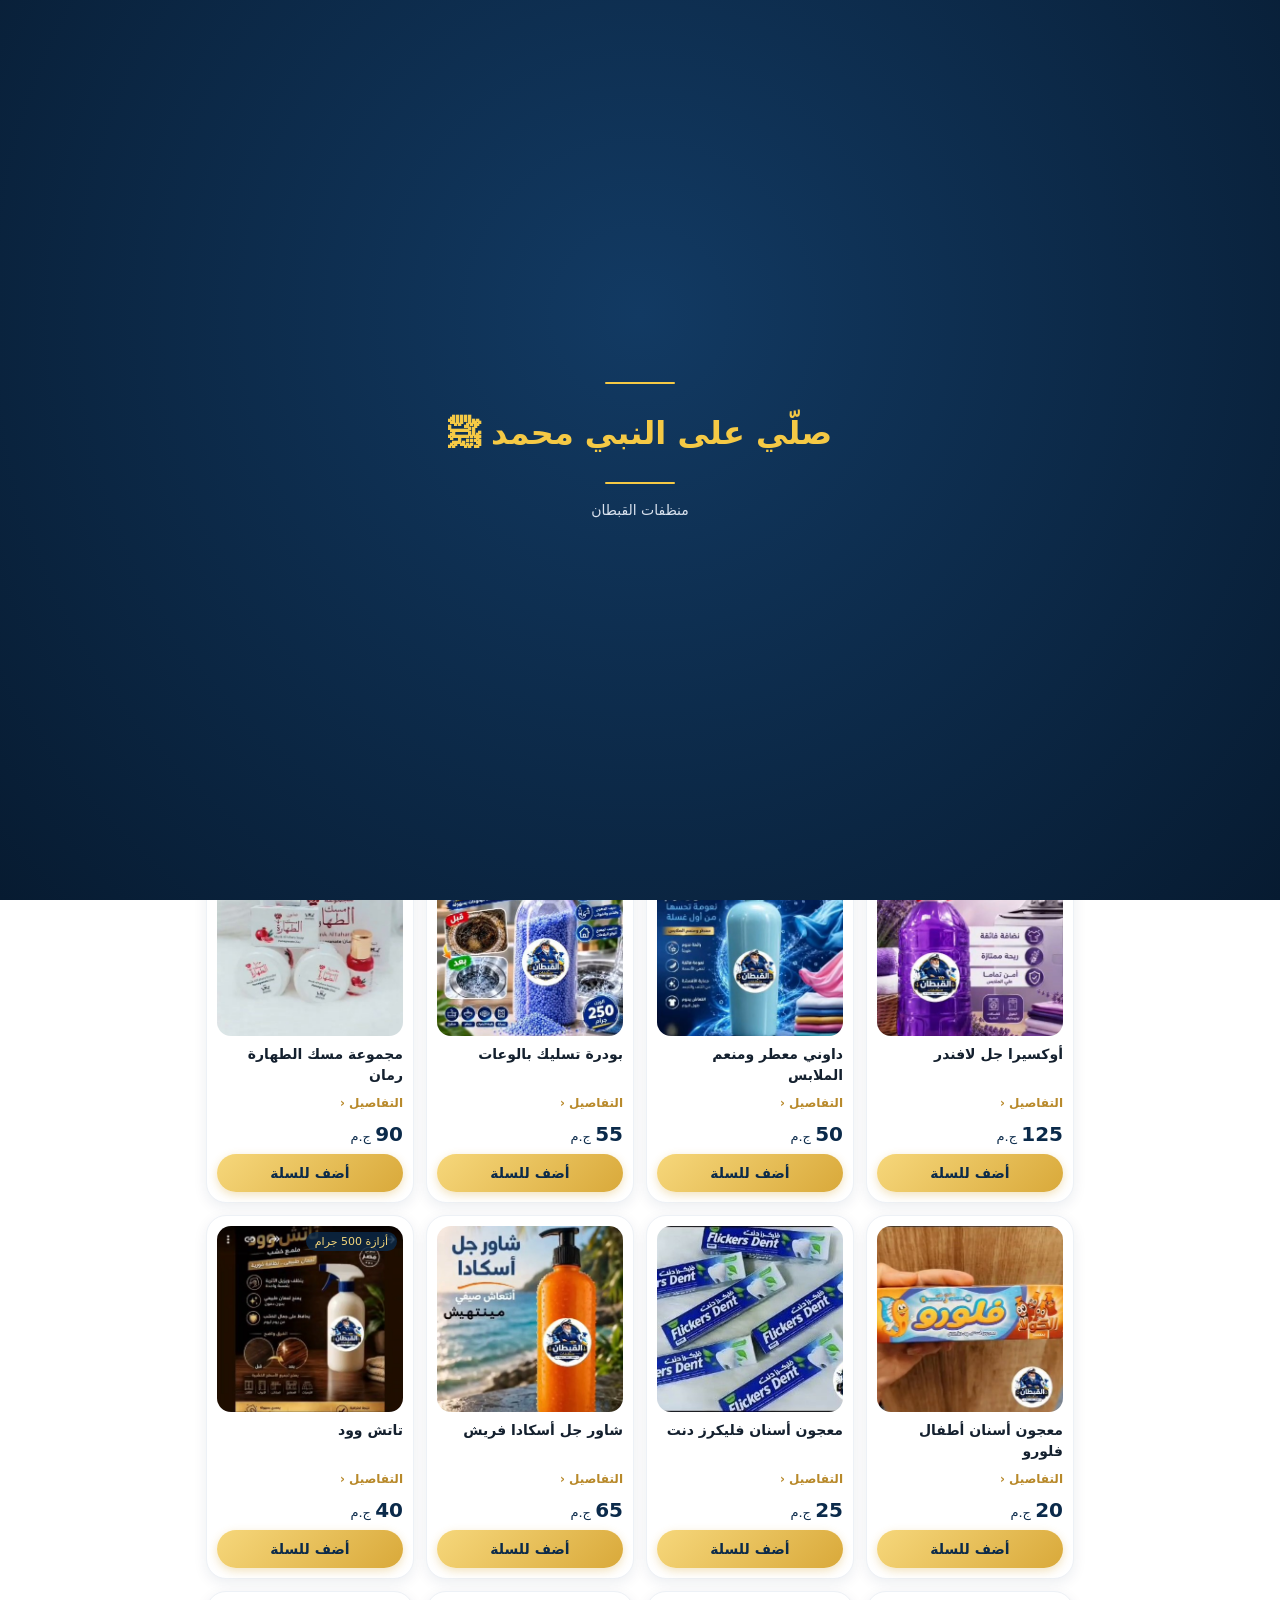
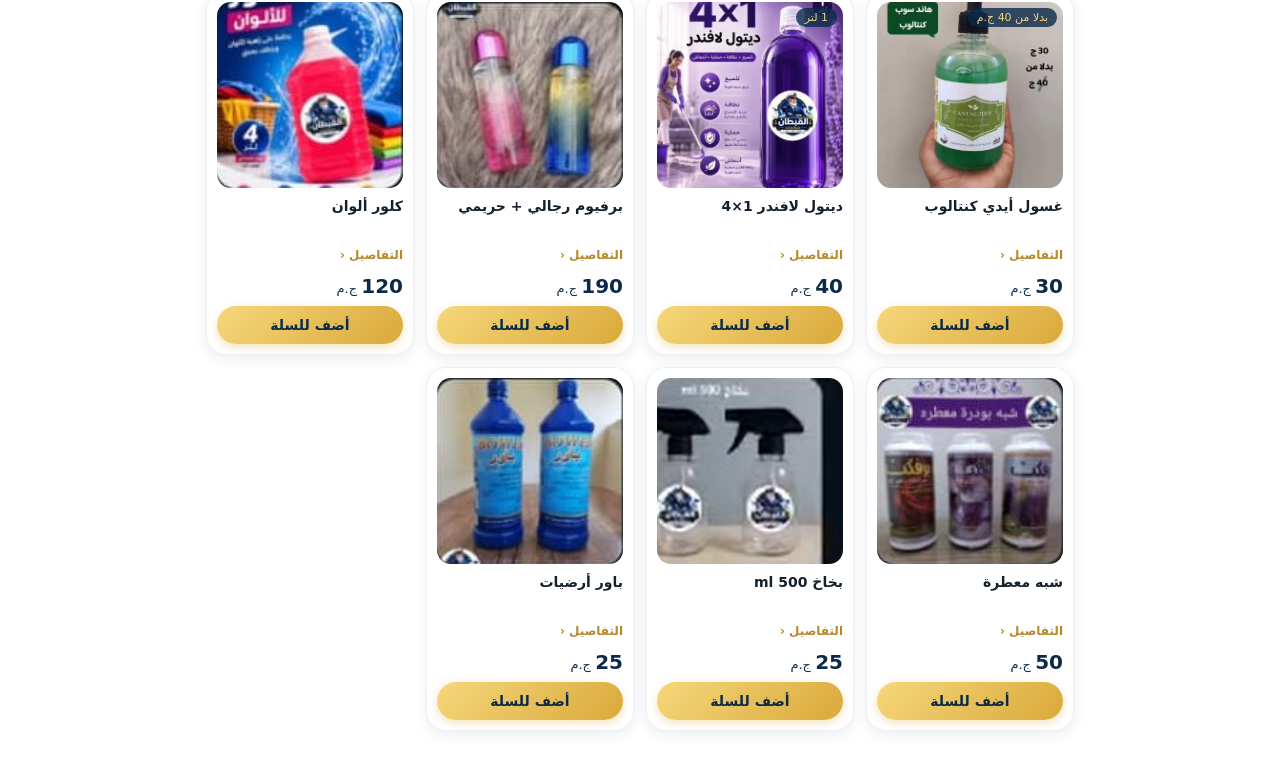
==== index.html @ 6c4fd9c0 "Add files via upload" ====
<!doctype html>
<html lang="ar" dir="rtl">
<head>
<meta charset="utf-8">
<meta name="viewport" content="width=device-width, initial-scale=1, viewport-fit=cover">
<meta name="theme-color" content="#0b2a4a">
<meta name="apple-mobile-web-app-capable" content="yes">
<meta name="apple-mobile-web-app-title" content="القبطان">
<link rel="manifest" href="manifest.webmanifest">
<link rel="apple-touch-icon" href="icon-192.png">
<title>منظفات القبطان</title>
<link rel="stylesheet" href="app.css">
</head>
<body>
<div class="hero">
  <div class="logo"><img src="logo.jpg" alt="شعار منظفات القبطان"></div>
  <h1>منظفات القبطان</h1><p class="slogan">نظافة .. ثقة .. جودة</p><div class="dlv"><span class="dl"></span><svg viewBox="0 0 32 24" width="26" height="20" fill="none" stroke="#f6d77b" stroke-width="1.7" stroke-linecap="round" stroke-linejoin="round" aria-hidden="true"><circle cx="7" cy="18" r="3.2"/><circle cx="25" cy="18" r="3.2"/><path d="M10 18h11l-3-9h-4"/><path d="M21 18l3-11h3"/><rect x="2" y="6" width="9" height="6" rx="1"/></svg><span class="sep"></span><svg viewBox="0 0 20 24" width="14" height="17" fill="none" stroke="#f6d77b" stroke-width="1.7" stroke-linecap="round" stroke-linejoin="round" aria-hidden="true"><path d="M10 22s7-6.3 7-12A7 7 0 0 0 3 10c0 5.7 7 12 7 12z"/><circle cx="10" cy="10" r="2.5"/></svg><span class="dt">Fayoum</span><span class="dl"></span></div>
</div>
<nav class="tabs"><button data-tab="shop" class="on">المنتجات</button><button data-tab="cart">السلة <b id="badge" hidden>0</b></button><button data-tab="orders">طلباتي <b id="obadge" hidden>0</b></button></nav>
<main id="view"></main>
<script src="products.js"></script>
<script src="app.js"></script>
<script>if(typeof MYO==='undefined'&&!sessionStorage.getItem('rl')){sessionStorage.setItem('rl','1');caches.keys().then(k=>Promise.all(k.map(x=>caches.delete(x)))).then(()=>navigator.serviceWorker.getRegistrations()).then(r=>Promise.all(r.map(x=>x.unregister()))).catch(()=>{}).then(()=>location.reload())}</script>
<script>if('serviceWorker' in navigator){addEventListener('load',()=>navigator.serviceWorker.register('sw.js').catch(()=>{}))}</script>
</body>
</html>
---- app.css ----
*{box-sizing:border-box;-webkit-tap-highlight-color:transparent}
body{margin:0;font-family:system-ui,-apple-system,"Segoe UI",Roboto,"Noto Naskh Arabic","Noto Sans Arabic",Tahoma,sans-serif;background:#fff;color:#14202e;max-width:900px;margin-inline:auto}
.hero{padding:calc(env(safe-area-inset-top) + 26px) 20px 44px;text-align:center;color:#fff;background:radial-gradient(120% 90% at 50% 0%,#1d5aa0 0%,#0f3a6b 45%,#071c36 100%);border-bottom:4px solid #d9a93a;border-radius:0 0 28px 28px}
.logo{width:124px;height:124px;margin:0 auto 12px;border-radius:50%;background:#fff;padding:6px;box-shadow:0 0 0 3px #d9a93a,0 10px 28px #0006;overflow:hidden}.logo img{width:100%;height:100%;object-fit:cover;border-radius:50%}
.hero h1{font-size:32px;line-height:1.2;margin:0;color:#f6d77b}.slogan{margin:6px 0 14px;font-size:15px;color:#dbe7f5}
.chip{display:inline-block;padding:6px 16px;border-radius:999px;background:#ffffff1f;border:1px solid #f6d77b88;font-size:13px}
.tabs{display:flex;gap:6px;margin:-22px 14px 6px;padding:5px;background:#fff;border-radius:999px;box-shadow:0 6px 20px #0b2a4a26;position:sticky;top:8px;z-index:5}
.tabs button{flex:1;border:0;background:none;padding:12px 8px;border-radius:999px;color:#0b2a4a;font:inherit;font-weight:600;font-size:15px;cursor:pointer}
.tabs button.on{background:linear-gradient(135deg,#0f3a6b,#0b2a4a);color:#f6d77b}
#badge{background:#d9a93a;color:#0b2a4a;border-radius:10px;padding:1px 7px;font-size:12px}
main{padding:10px 16px 40px}
.search input{width:100%;padding:14px 18px;border:1.5px solid #dfe6ee;border-radius:999px;font:inherit;font-size:16px;background:#f7f9fc}
input:focus{outline:none;border-color:#d9a93a;background:#fff}
.sec{display:flex;align-items:baseline;justify-content:space-between;margin:18px 2px 10px}
.sec span{font-size:20px;font-weight:700;color:#0b2a4a;padding-inline-start:12px;position:relative}.sec span:before{content:"";position:absolute;inset-inline-start:0;top:20%;height:60%;width:4px;border-radius:4px;background:#d9a93a}.sec em{font-style:normal;font-size:13px;color:#6b7a8c}
.grid{display:grid;grid-template-columns:repeat(2,minmax(0,1fr));gap:12px}@media(min-width:700px){.grid{grid-template-columns:repeat(4,minmax(0,1fr))}}
.card{display:flex;flex-direction:column;gap:8px;padding:10px;background:#fff;border-radius:20px;border:1.5px solid #edf1f6;box-shadow:0 4px 14px #0b2a4a14}.card.in{border-color:#d9a93a;box-shadow:0 6px 18px #d9a93a40}
.pw{position:relative}.pw img,.pw .ph{width:100%;aspect-ratio:1;object-fit:cover;border-radius:14px;background:#eef2f7;display:block}
.tag{position:absolute;inset-inline-start:6px;top:6px;background:#0b2a4acc;color:#f6d77b;font-size:11px;padding:3px 9px;border-radius:999px}
.t{font-weight:700;font-size:14px;line-height:1.5;min-height:42px}.pr{font-size:13px;color:#0b2a4a}.pr b{font-size:20px}.soon{color:#8a97a8}
.add{border:0;border-radius:999px;padding:11px;font:inherit;font-weight:700;font-size:14px;color:#0b2a4a;background:linear-gradient(135deg,#f6d77b,#d9a93a);cursor:pointer;box-shadow:0 3px 10px #d9a93a55}
.step{display:flex;align-items:center;justify-content:space-between;background:#0b2a4a;border-radius:999px;padding:4px;color:#f6d77b;font-weight:700}
.step button{width:38px;height:38px;border:0;border-radius:50%;background:#f6d77b;color:#0b2a4a;font-size:20px;font-weight:700;cursor:pointer;line-height:1}
.bar{position:sticky;bottom:calc(env(safe-area-inset-bottom) + 10px);display:flex;align-items:center;justify-content:space-between;gap:12px;margin-top:16px;padding:12px 16px;background:linear-gradient(135deg,#0f3a6b,#071c36);border-radius:20px;color:#fff;box-shadow:0 8px 22px #0b2a4a55}
.bar div{display:flex;flex-direction:column;gap:2px;font-size:13px}.bar b{font-size:20px;color:#f6d77b}
.go{border:0;padding:12px 22px;border-radius:999px;background:linear-gradient(135deg,#f6d77b,#d9a93a);color:#0b2a4a;font:inherit;font-weight:700;font-size:15px;cursor:pointer}
.empty{text-align:center;color:#6b7a8c;padding:34px 0}.empty .go{margin-top:10px}
.lines{display:flex;flex-direction:column;gap:10px}.l2{display:flex;align-items:center;gap:12px;padding:10px;background:#fff;border:1.5px solid #edf1f6;border-radius:18px}.l2 img{width:60px;height:60px;border-radius:12px;object-fit:cover}
.li{flex:1;min-width:0;font-size:14px;display:flex;flex-direction:column;gap:2px}.li span{color:#6b7a8c;font-size:13px}.lt{font-weight:700}
.l2 .step{min-width:120px}
.sum{margin-top:14px;padding:6px 16px;border-radius:18px;background:#f4f7fb}.sum div{display:flex;justify-content:space-between;gap:12px;padding:10px 0;font-size:14px;border-bottom:1px solid #e3e9f1}.sum div:last-child{border:0}.sum div:nth-child(2) b{font-size:18px}
.f{display:block;margin:12px 0}.f>span{display:block;margin-bottom:6px;font-size:13px;color:#4a5a6e;font-weight:600}.f input{width:100%;padding:14px 16px;border:1.5px solid #dfe6ee;border-radius:14px;font:inherit;font-size:16px;background:#f7f9fc}
.pay{display:flex;gap:8px;flex-wrap:wrap}.pay b{padding:10px 16px;border-radius:999px;background:#0b2a4a;color:#f6d77b;font-size:14px}.pay s{padding:10px 16px;border-radius:999px;background:#eef2f7;color:#9aa6b6;font-size:14px}
.wa{display:block;text-align:center;margin-top:18px;padding:16px;border-radius:999px;background:linear-gradient(135deg,#2bc16a,#1a9a52);color:#fff;font-weight:700;font-size:17px;text-decoration:none}
.hint,.note{color:#6b7a8c;font-size:13px;text-align:center;margin:16px 0}

.card{cursor:pointer}.more{color:#b8892a;font-size:12px;font-weight:700;margin:2px 0 4px}
.back{border:0;background:none;color:#0b2a4a;font:inherit;font-weight:700;font-size:15px;padding:8px 0;cursor:pointer}
.dimg{margin:8px 0;border-radius:22px;background:#fff;border:1.5px solid #edf1f6;overflow:hidden}.dimg img,.dimg .ph{width:100%;max-height:340px;aspect-ratio:1;object-fit:contain;display:block;background:#fff}
.dt{margin:12px 0 4px;font-size:21px;color:#0b2a4a}.dp{font-size:18px;color:#0b2a4a;margin-bottom:6px}.dp b{font-size:24px}
.desc{line-height:1.9;font-size:15px;color:#33465c;margin:6px 0 12px}.dctl{margin:16px 0 90px}.dctl .add,.dctl .step{width:100%}

.dd{margin:10px 0 12px;font-size:15px;line-height:1.9;color:#33465c}.dd p{margin:6px 0}.ck{display:flex;gap:8px;align-items:flex-start}.ck i{flex:none;width:22px;height:22px;border-radius:6px;background:#2bc16a;color:#fff;font-style:normal;font-size:14px;text-align:center;line-height:22px;margin-top:5px}
.shr{display:block;margin:0 auto 100px;border:1.5px solid #dfe6ee;background:#fff;color:#0b2a4a;border-radius:999px;padding:10px 22px;font:inherit;font-weight:700;cursor:pointer}
.sum .gt{font-weight:800;color:#0b2a4a}.sum .gt b{font-size:19px;color:#b8892b}

.pay .pb{border:0;font-family:inherit;padding:10px 16px;border-radius:999px;background:#eef2f7;color:#5b6b80;font-size:14px;cursor:pointer}.pay .pb.on{background:#0b2a4a;color:#f6d77b}.vfnote{margin:8px 0;padding:12px 14px;border-radius:14px;background:#fff8e1;border:1px solid #f0d58a;color:#0b2a4a;font-size:13.5px;line-height:1.8}.vfnote b{font-size:16px;letter-spacing:.5px}.vfcopy{border:0;font-family:inherit;margin-inline-start:6px;padding:4px 12px;border-radius:999px;background:#f5c945;color:#0b2a4a;font-weight:700;font-size:12px;cursor:pointer}

#obadge{background:#f5c945;color:#0b2a4a;border-radius:999px;font-size:11px;padding:1px 7px;margin-inline-start:4px}
.tabs button{padding:12px 4px;font-size:14px}
.mo{border:1px solid #e3e9f1;border-radius:18px;padding:14px;margin-top:12px;background:#fff;box-shadow:0 4px 14px #0b2a4a10}
.mh{display:flex;justify-content:space-between;align-items:center;gap:8px}.mh b{font-size:16px;color:#0b2a4a}
.mst{padding:5px 12px;border-radius:999px;font-size:12.5px;font-weight:700;background:#fff3c4;color:#7a5a00}.mst.s-confirmed{background:#dfe9fb;color:#0b2a4a}.mst.s-shipping{background:#0b2a4a;color:#f6d77b}
.md{font-size:12.5px;color:#6b7a8d;margin:4px 0}
.stps{display:flex;justify-content:space-between;margin:12px 4px 10px;position:relative}.stp{flex:1;text-align:center;font-size:12px;color:#9aa6b6;position:relative}.stp i{display:block;width:14px;height:14px;border-radius:50%;background:#dbe2ec;margin:0 auto 5px;position:relative;z-index:1}.stp.on{color:#0b2a4a;font-weight:700}.stp.on i{background:#f5c945;box-shadow:0 0 0 3px #f5c94533}.stp:not(:last-child):after{content:"";position:absolute;top:6px;right:50%;width:100%;height:2px;background:#dbe2ec}.stp.on:not(:last-child):after{background:#f5c945}

.mo.rate{border-color:#f5c945;background:#fffdf3}.rt{text-align:center;margin:10px 0 6px;color:#0b2a4a;font-weight:600}
.stars{display:flex;justify-content:center;gap:6px;direction:ltr}.star{border:0;background:none;font-size:38px;line-height:1;color:#d5dbe5;cursor:pointer;padding:0 2px}.star.on{color:#f5c945;text-shadow:0 2px 6px #f5c94566}
.rc{width:100%;box-sizing:border-box;margin:10px 0;padding:11px 14px;border:1px solid #cdd5e0;border-radius:12px;font:inherit;font-size:14px}
.rbtns{display:flex;gap:8px;justify-content:center;flex-wrap:wrap}.go.ghost{background:#eef2f7;color:#0b2a4a}.rmsg{text-align:center;font-size:13px;min-height:16px}
.mst.s-delivered{background:#dff5e3;color:#14602b}

.mo2{margin-top:16px;border-radius:24px;background:#fff;box-shadow:0 10px 30px #0b2a4a22;border:1px solid #e6c46a;overflow:hidden}
.mh2{display:flex;justify-content:space-between;align-items:center;padding:20px 20px 14px;background:linear-gradient(135deg,#17508f,#061a33);color:#fff}
.mh2 small{display:block;font-size:13px;color:#cfd9e8;margin-bottom:2px}.mh2 b{font-size:30px;color:#f5d47a;letter-spacing:1px}
.chip{background:linear-gradient(135deg,#f5d47a,#d9a92f);color:#0b2a4a;font-weight:800;font-size:15px;padding:9px 16px;border-radius:30px;box-shadow:0 4px 12px #0006}
.md2{background:#061a33;color:#cfd9e8;font-size:14px;padding:0 20px 16px}
.stps2{display:flex;justify-content:space-between;padding:26px 14px 10px;position:relative;background:linear-gradient(#fffdf6,#fff)}
.stps2:before{content:"";position:absolute;top:53px;right:12%;left:12%;height:5px;border-radius:5px;background:#e3e9f1}
.stps2 .stp{flex:1;text-align:center;position:relative;z-index:1;font-size:14px;font-weight:700;color:#98a4b5}
.stps2 .stp i{display:flex;align-items:center;justify-content:center;width:56px;height:56px;border-radius:50%;margin:0 auto 8px;background:#eef2f7;border:3px solid #dbe2ec;font-style:normal;font-size:26px;filter:grayscale(1);opacity:.7}
.stps2 .stp.done i{background:#0b2a4a;border-color:#0b2a4a;color:#f5d47a;font-weight:800;filter:none;opacity:1}.stps2 .stp.done{color:#0b2a4a}
.stps2 .stp.cur i{background:linear-gradient(135deg,#f5d47a,#d9a92f);border-color:#fff;box-shadow:0 0 0 4px #f5d47a88,0 8px 20px #d9a92f88;filter:none;opacity:1;transform:scale(1.12)}.stps2 .stp.cur{color:#0b2a4a;font-size:15px}
.sh{padding:14px 20px 6px;font-weight:800;color:#0b2a4a;font-size:17px;border-top:1px dashed #e6c46a;margin-top:6px}
.lines3{padding:0 16px}
.l3{display:flex;align-items:center;gap:14px;padding:12px 0;border-bottom:1px solid #eef2f7}.l3:last-child{border:0}
.l3 img,.l3 .ph{width:92px;height:92px;border-radius:18px;object-fit:cover;border:2px solid #f0d58a;background:#f4f6fa;flex:none;box-shadow:0 4px 12px #0b2a4a22}
.li3{flex:1;min-width:0}.li3 b{display:block;font-size:17px;color:#0b2a4a;line-height:1.4}.li3 .q{display:block;font-size:14px;color:#6b7a8c;margin-top:4px}
.lt3{font-weight:800;font-size:18px;color:#b8892a;white-space:nowrap}
.sum2{margin:10px 16px 0;padding:16px 18px;border-radius:20px;background:linear-gradient(135deg,#17508f,#061a33);color:#fff}
.sum2>div{display:flex;justify-content:space-between;padding:6px 0;font-size:16px}.sum2 span{color:#cfd9e8}.sum2 b{font-weight:800}
.sum2 .gt2{border-top:1px solid #ffffff33;margin-top:8px;padding-top:12px;align-items:center}.sum2 .gt2 span{color:#fff;font-weight:800;font-size:18px}.sum2 .gt2 b{font-size:28px;color:#f5d47a}
.pay2{margin:14px 16px 18px;padding:12px;border-radius:14px;background:#fff8e1;border:1px solid #f0d58a;text-align:center;font-weight:700;color:#0b2a4a;font-size:16px}
.pushc{margin:14px 12px 0;padding:16px;border-radius:18px;background:linear-gradient(135deg,#17508f,#061a33);color:#fff;text-align:center}.pushc b{display:block;color:#f5d47a;font-size:17px;margin-bottom:6px}.pushc span{display:block;font-size:14px;color:#dbe6f5;margin-bottom:12px}


.chip{display:none}
.dlv{display:flex;align-items:center;justify-content:center;gap:10px;margin:12px auto 0;max-width:320px}
.dlv .dl{flex:1;height:1px;background:linear-gradient(90deg,transparent,#f6d77b99)}.dlv .dl:last-child{transform:scaleX(-1)}
.dlv{gap:8px}.dlv .sep{width:1px;height:14px;background:#f6d77b66}.dlv .dt{font-family:Georgia,serif;font-size:13px;font-weight:600;letter-spacing:1.6px;text-transform:uppercase;color:#f6e7b4;white-space:nowrap;direction:ltr}
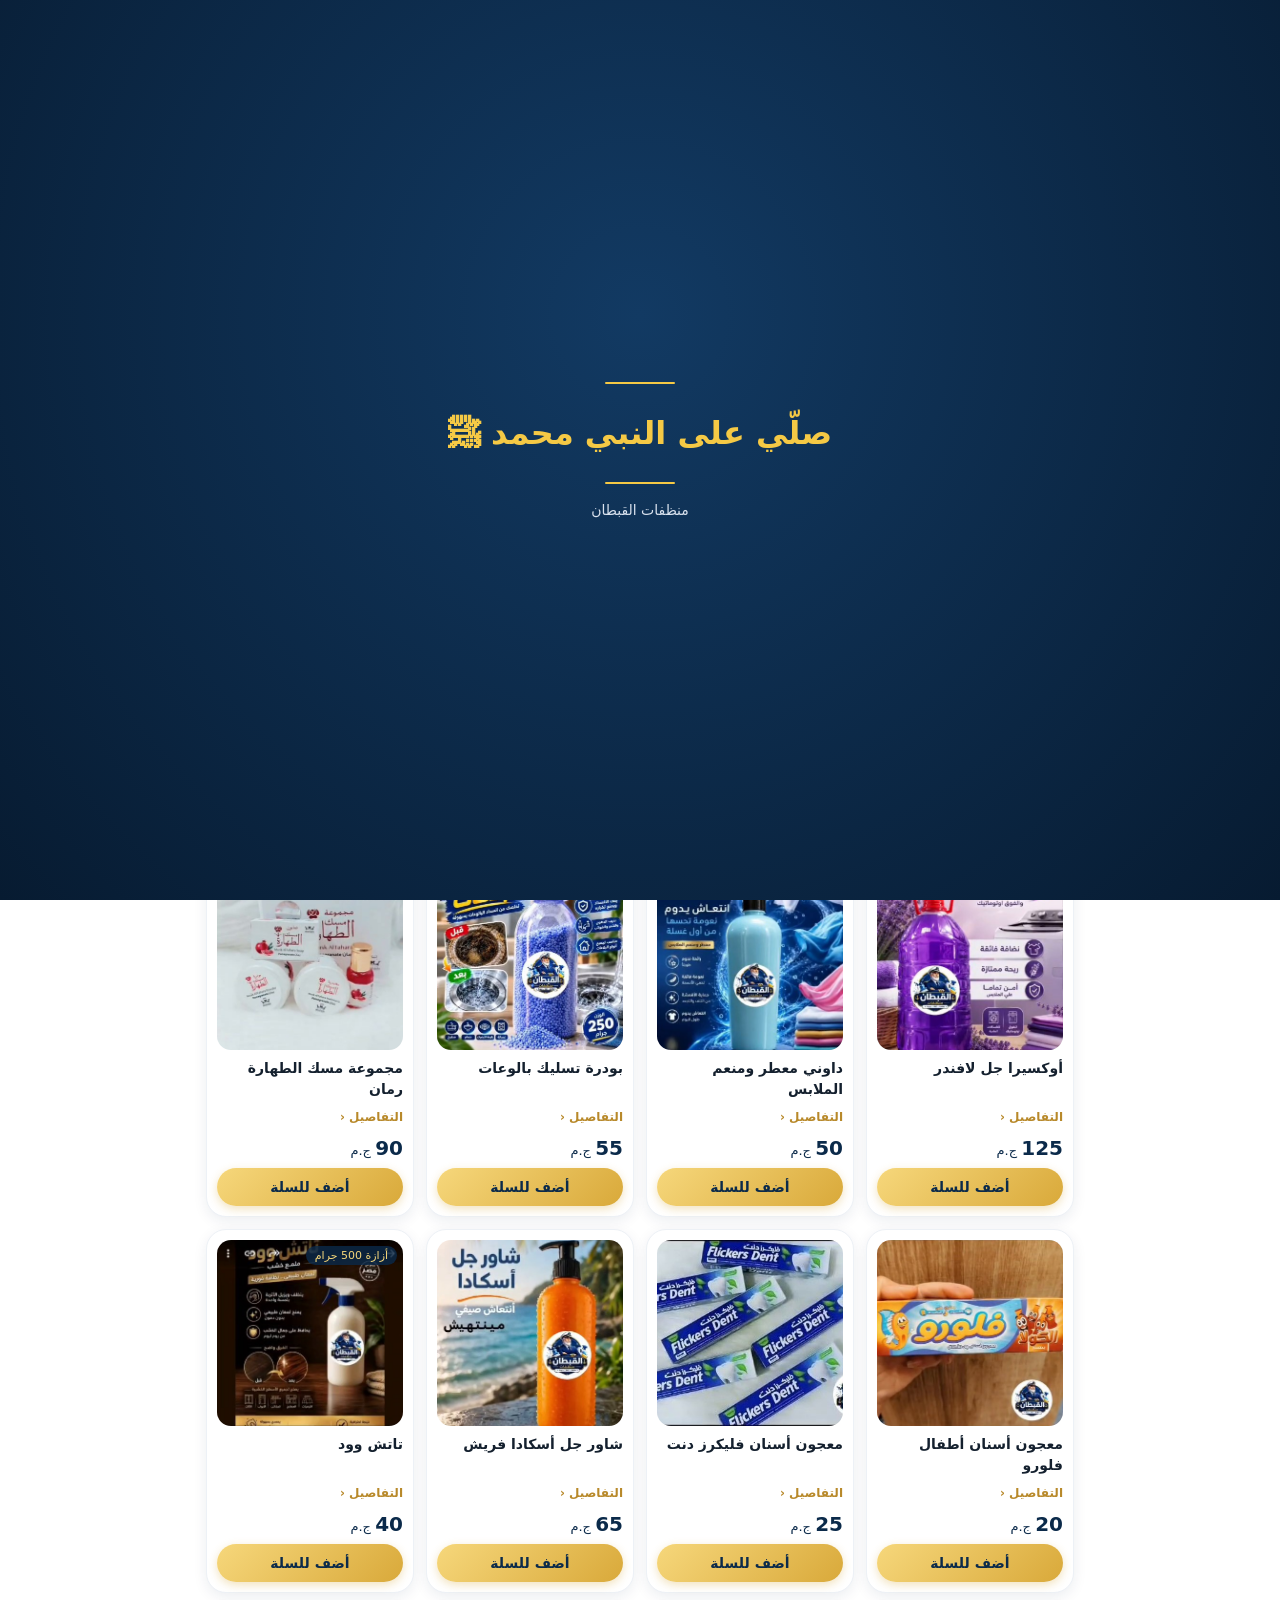
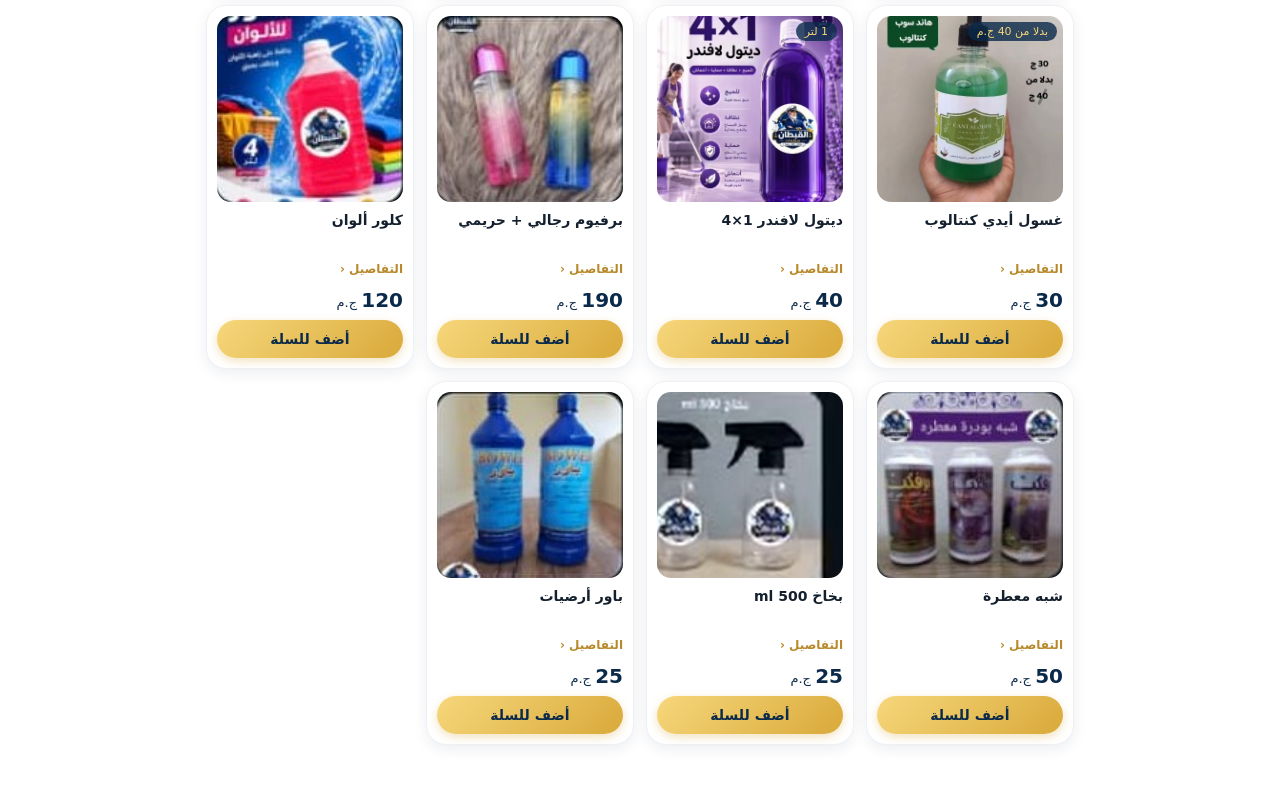
==== commit a043d4a3: "Add files via upload" ====
--- a/index.html
+++ b/index.html
@@ -9,12 +9,12 @@
 <link rel="manifest" href="manifest.webmanifest">
 <link rel="apple-touch-icon" href="icon-192.png">
 <title>منظفات القبطان</title>
-<link rel="stylesheet" href="app.css">
+<link rel="preconnect" href="https://fonts.googleapis.com"><link href="https://fonts.googleapis.com/css2?family=Aref+Ruqaa:wght@700&display=swap" rel="stylesheet"><link rel="stylesheet" href="app.css">
 </head>
 <body>
 <div class="hero">
   <div class="logo"><img src="logo.jpg" alt="شعار منظفات القبطان"></div>
-  <h1>منظفات القبطان</h1><p class="slogan">نظافة .. ثقة .. جودة</p><div class="dlv"><span class="dl"></span><svg viewBox="0 0 32 24" width="26" height="20" fill="none" stroke="#f6d77b" stroke-width="1.7" stroke-linecap="round" stroke-linejoin="round" aria-hidden="true"><circle cx="7" cy="18" r="3.2"/><circle cx="25" cy="18" r="3.2"/><path d="M10 18h11l-3-9h-4"/><path d="M21 18l3-11h3"/><rect x="2" y="6" width="9" height="6" rx="1"/></svg><span class="sep"></span><svg viewBox="0 0 20 24" width="14" height="17" fill="none" stroke="#f6d77b" stroke-width="1.7" stroke-linecap="round" stroke-linejoin="round" aria-hidden="true"><path d="M10 22s7-6.3 7-12A7 7 0 0 0 3 10c0 5.7 7 12 7 12z"/><circle cx="10" cy="10" r="2.5"/></svg><span class="dt">Fayoum</span><span class="dl"></span></div>
+  <h1>منظفات القبطان</h1><p class="slogan">نظافة .. ثقة .. جودة</p><div class="orn">◆ ◆ ◆</div><div class="dlv"><span class="dl"></span><svg viewBox="0 0 32 24" width="26" height="20" fill="none" stroke="#f6d77b" stroke-width="1.7" stroke-linecap="round" stroke-linejoin="round" aria-hidden="true"><circle cx="7" cy="18" r="3.2"/><circle cx="25" cy="18" r="3.2"/><path d="M10 18h11l-3-9h-4"/><path d="M21 18l3-11h3"/><rect x="2" y="6" width="9" height="6" rx="1"/></svg><span class="sep"></span><svg viewBox="0 0 20 24" width="14" height="17" fill="none" stroke="#f6d77b" stroke-width="1.7" stroke-linecap="round" stroke-linejoin="round" aria-hidden="true"><path d="M10 22s7-6.3 7-12A7 7 0 0 0 3 10c0 5.7 7 12 7 12z"/><circle cx="10" cy="10" r="2.5"/></svg><span class="dt">Fayoum</span><span class="dl"></span></div>
 </div>
 <nav class="tabs"><button data-tab="shop" class="on">المنتجات</button><button data-tab="cart">السلة <b id="badge" hidden>0</b></button><button data-tab="orders">طلباتي <b id="obadge" hidden>0</b></button></nav>
 <main id="view"></main>
--- a/app.css
+++ b/app.css
@@ -88,3 +88,10 @@
 .dlv{display:flex;align-items:center;justify-content:center;gap:10px;margin:12px auto 0;max-width:320px}
 .dlv .dl{flex:1;height:1px;background:linear-gradient(90deg,transparent,#f6d77b99)}.dlv .dl:last-child{transform:scaleX(-1)}
 .dlv{gap:8px}.dlv .sep{width:1px;height:14px;background:#f6d77b66}.dlv .dt{font-family:Georgia,serif;font-size:13px;font-weight:600;letter-spacing:1.6px;text-transform:uppercase;color:#f6e7b4;white-space:nowrap;direction:ltr}
+
+.hero{background:#071c35;background-image:radial-gradient(circle at 15% 0,rgba(245,201,69,.18),transparent 45%),radial-gradient(circle at 90% 100%,rgba(245,201,69,.12),transparent 40%),repeating-linear-gradient(45deg,rgba(245,201,69,.05) 0 2px,transparent 2px 14px);border-bottom:0;position:relative;overflow:hidden}
+.hero:after{content:"";position:absolute;left:0;right:0;bottom:0;height:6px;background:linear-gradient(90deg,#9c7314,#f5c945,#fff3b0,#f5c945,#9c7314)}
+.hero .logo{width:116px;height:116px;padding:0;background:#fff;box-shadow:0 0 0 3px #f5c945,0 0 0 8px rgba(245,201,69,.16),0 0 0 9px rgba(245,201,69,.5),0 10px 22px rgba(0,0,0,.45)}
+.hero h1{font-family:"Aref Ruqaa",Cairo,serif;font-size:38px;font-weight:700;color:#f5c945;text-shadow:0 2px 8px rgba(0,0,0,.4);margin-top:14px}
+.hero .slogan{color:#c9d6e6;letter-spacing:3px;font-weight:600;font-size:13px;margin:6px 0 0}
+.orn{display:flex;align-items:center;justify-content:center;gap:8px;margin-top:10px;color:#f5c945;font-size:10px}.orn:before,.orn:after{content:"";width:60px;height:1px;background:linear-gradient(90deg,transparent,#f5c945)}.orn:after{transform:scaleX(-1)}
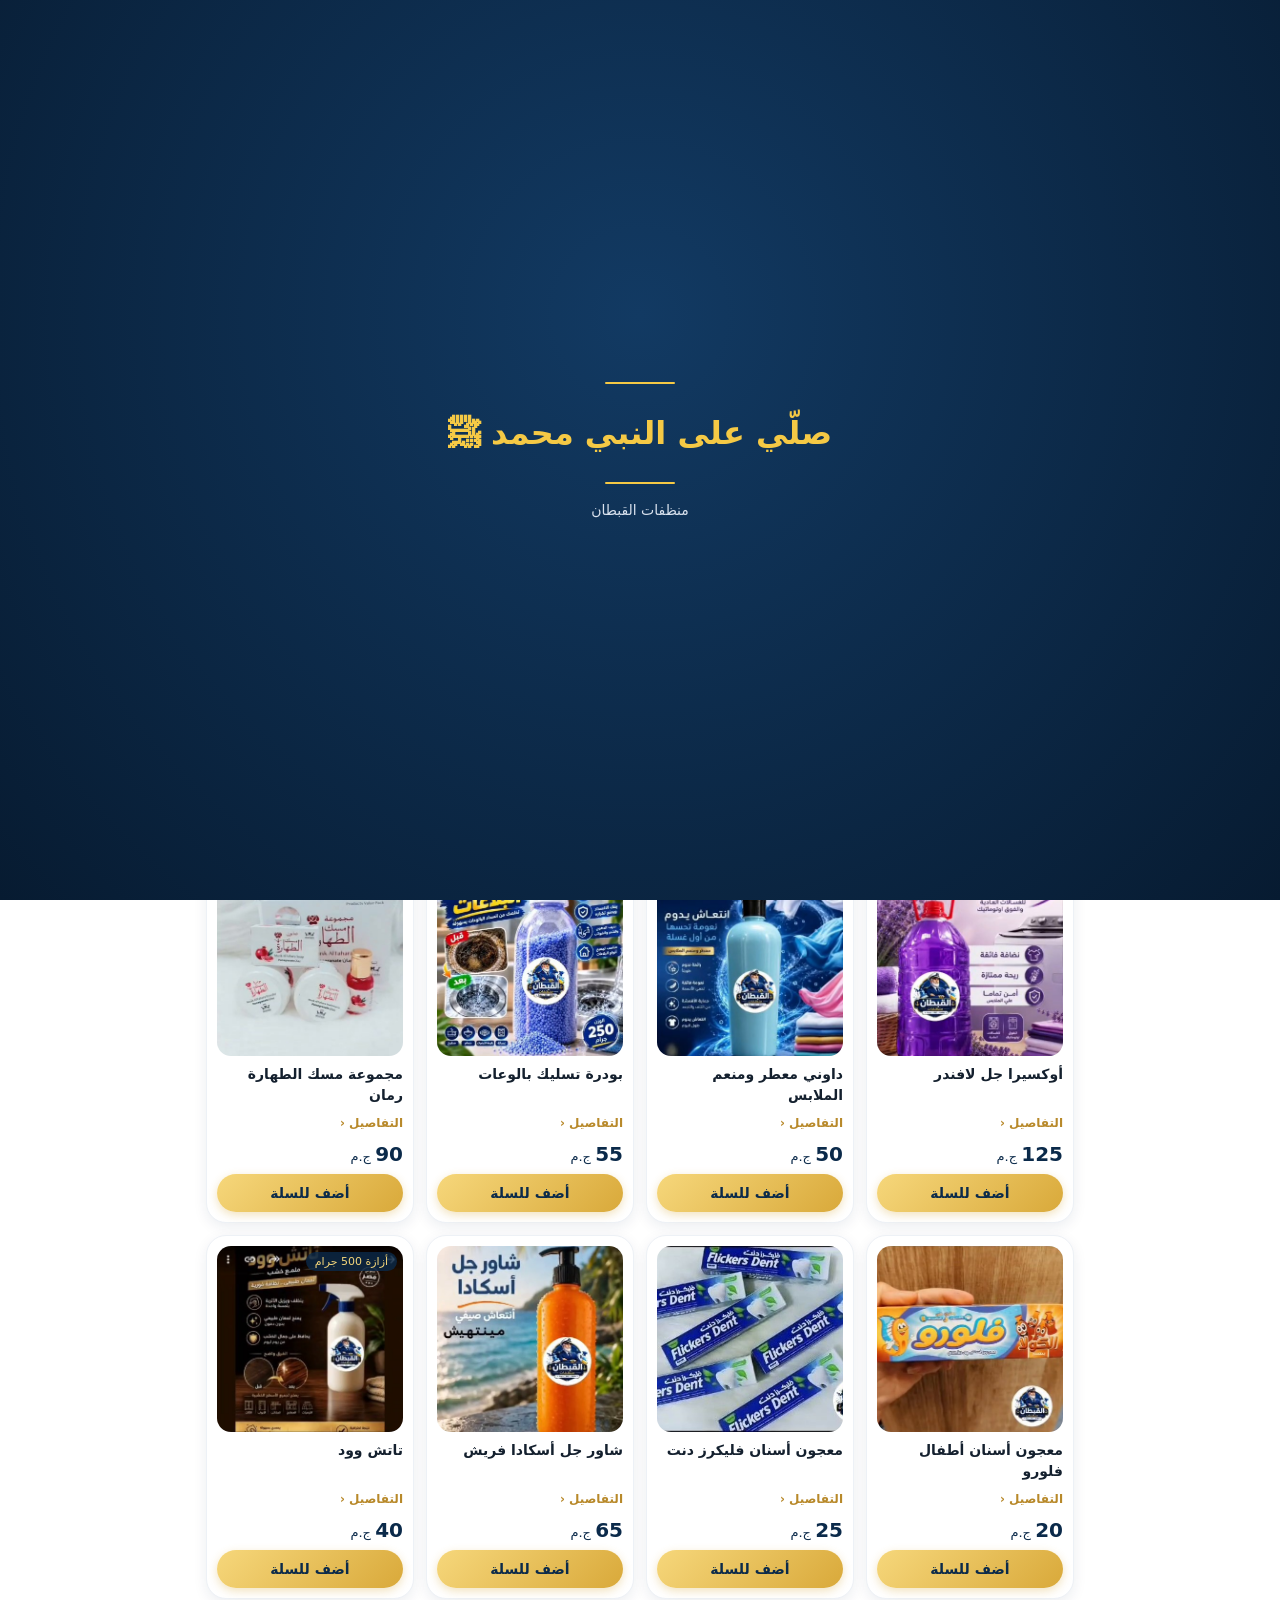
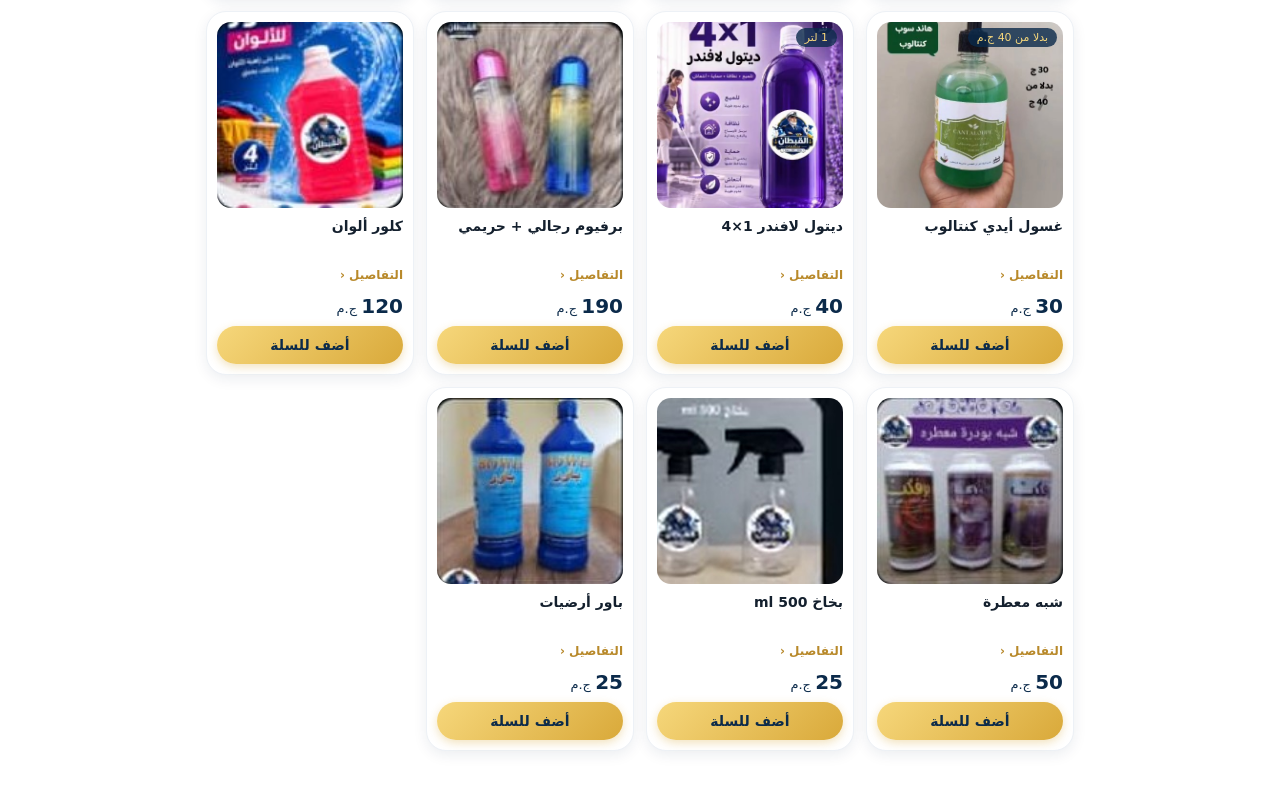
==== commit 5792f44a: "Add files via upload" ====
--- a/index.html
+++ b/index.html
@@ -14,7 +14,7 @@
 <body>
 <div class="hero">
   <div class="logo"><img src="logo.jpg" alt="شعار منظفات القبطان"></div>
-  <h1>منظفات القبطان</h1><p class="slogan">نظافة .. ثقة .. جودة</p><div class="orn">◆ ◆ ◆</div><div class="dlv"><span class="dl"></span><svg viewBox="0 0 32 24" width="26" height="20" fill="none" stroke="#f6d77b" stroke-width="1.7" stroke-linecap="round" stroke-linejoin="round" aria-hidden="true"><circle cx="7" cy="18" r="3.2"/><circle cx="25" cy="18" r="3.2"/><path d="M10 18h11l-3-9h-4"/><path d="M21 18l3-11h3"/><rect x="2" y="6" width="9" height="6" rx="1"/></svg><span class="sep"></span><svg viewBox="0 0 20 24" width="14" height="17" fill="none" stroke="#f6d77b" stroke-width="1.7" stroke-linecap="round" stroke-linejoin="round" aria-hidden="true"><path d="M10 22s7-6.3 7-12A7 7 0 0 0 3 10c0 5.7 7 12 7 12z"/><circle cx="10" cy="10" r="2.5"/></svg><span class="dt">Fayoum</span><span class="dl"></span></div>
+  <h1>منظفات القبطان</h1><p class="slogan">نظافة .. ثقة .. جودة</p><div class="orn">◆ ◆ ◆</div><div class="dlv"><span class="dl"></span><svg viewBox="0 0 32 22" width="30" height="21" aria-hidden="true"><rect x="1" y="2.5" width="17" height="12.5" rx="1.8" fill="#f5c945"/><path d="M19.5 6.5h5.2l4.6 4.8V15H19.5z" fill="#f5c945"/><path d="M22 8.2h2.3l2.7 3H22z" fill="#071c35"/><circle cx="8" cy="17" r="3.1" fill="#f5c945" stroke="#071c35" stroke-width="1.6"/><circle cx="24.5" cy="17" r="3.1" fill="#f5c945" stroke="#071c35" stroke-width="1.6"/></svg><span class="sep"></span><svg viewBox="0 0 20 24" width="15" height="18" aria-hidden="true"><path d="M10 22.5s7.2-6.4 7.2-12.3a7.2 7.2 0 0 0-14.4 0c0 5.9 7.2 12.3 7.2 12.3z" fill="#f5c945"/><circle cx="10" cy="10" r="2.7" fill="#071c35"/></svg><span class="dt">Fayoum</span><span class="dl"></span></div>
 </div>
 <nav class="tabs"><button data-tab="shop" class="on">المنتجات</button><button data-tab="cart">السلة <b id="badge" hidden>0</b></button><button data-tab="orders">طلباتي <b id="obadge" hidden>0</b></button></nav>
 <main id="view"></main>
--- a/app.css
+++ b/app.css
@@ -95,3 +95,5 @@
 .hero h1{font-family:"Aref Ruqaa",Cairo,serif;font-size:38px;font-weight:700;color:#f5c945;text-shadow:0 2px 8px rgba(0,0,0,.4);margin-top:14px}
 .hero .slogan{color:#c9d6e6;letter-spacing:3px;font-weight:600;font-size:13px;margin:6px 0 0}
 .orn{display:flex;align-items:center;justify-content:center;gap:8px;margin-top:10px;color:#f5c945;font-size:10px}.orn:before,.orn:after{content:"";width:60px;height:1px;background:linear-gradient(90deg,transparent,#f5c945)}.orn:after{transform:scaleX(-1)}
+
+.hero .slogan{margin-top:12px}
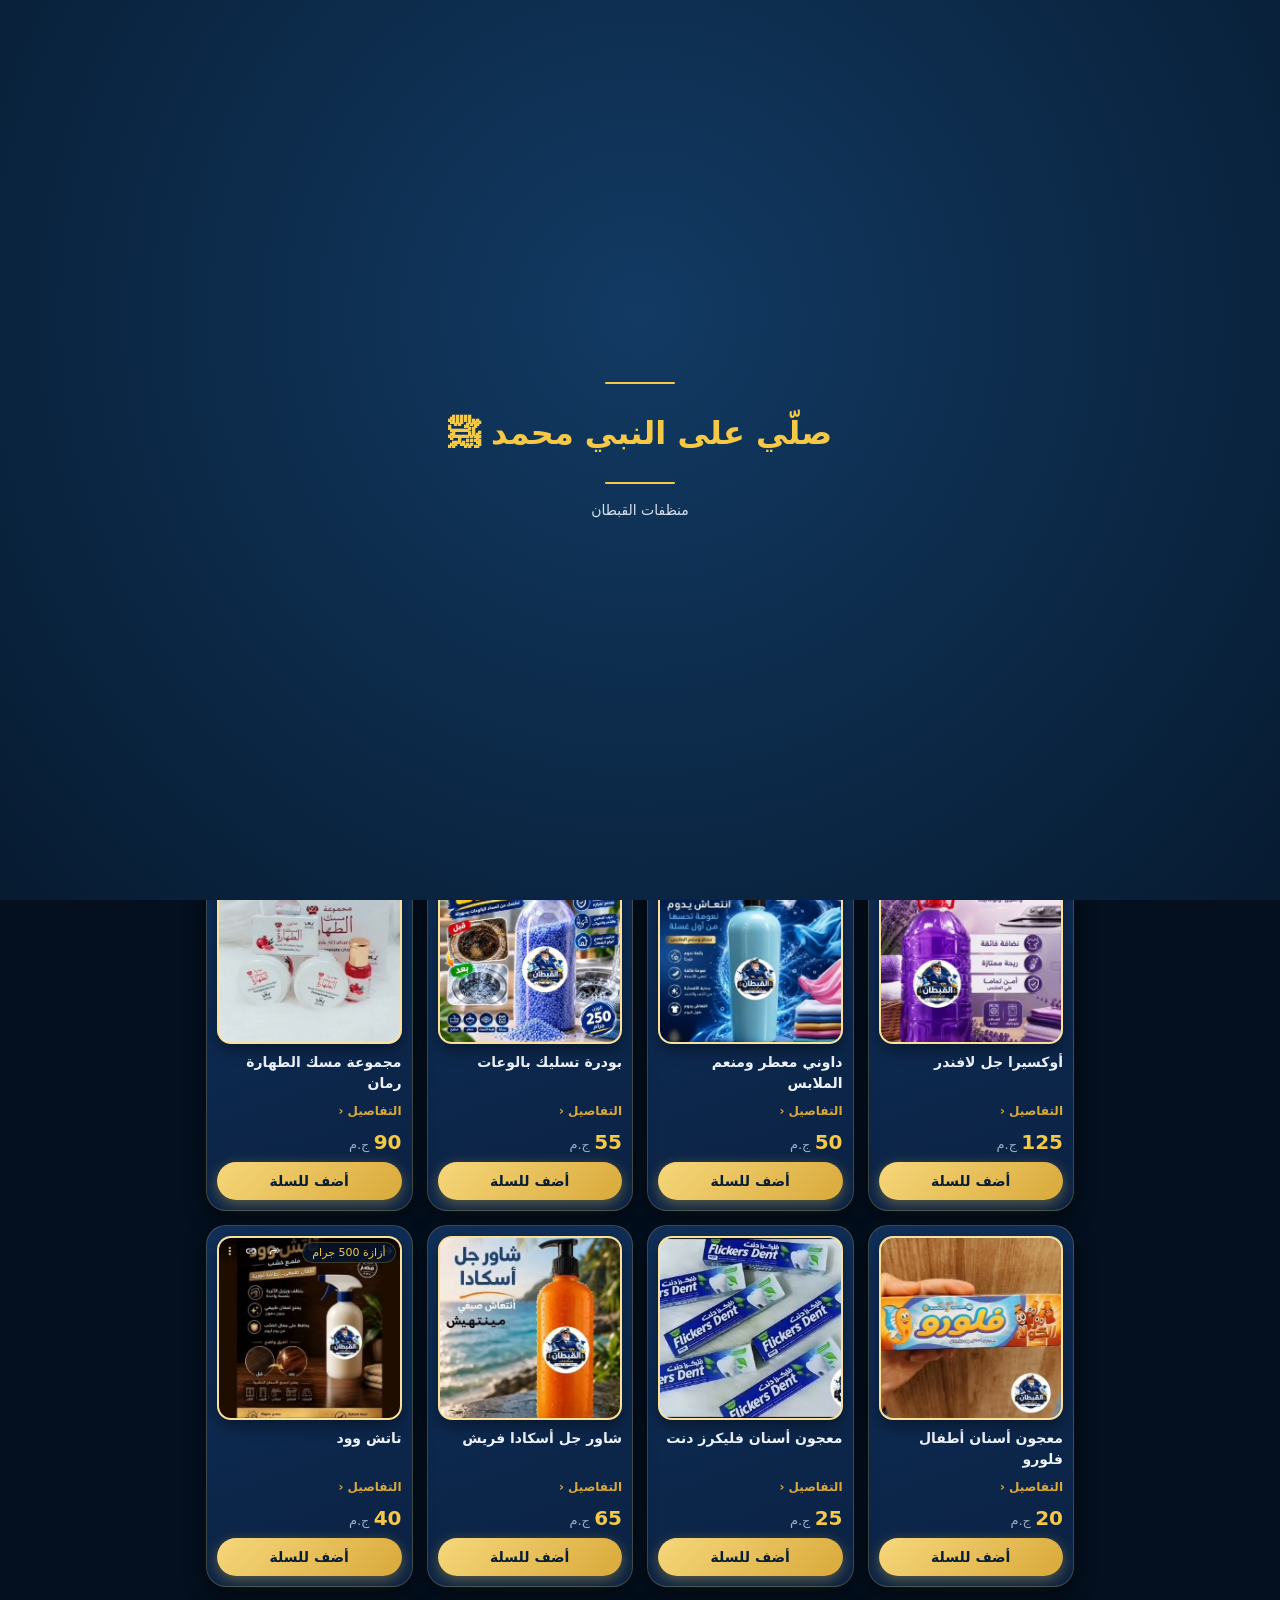
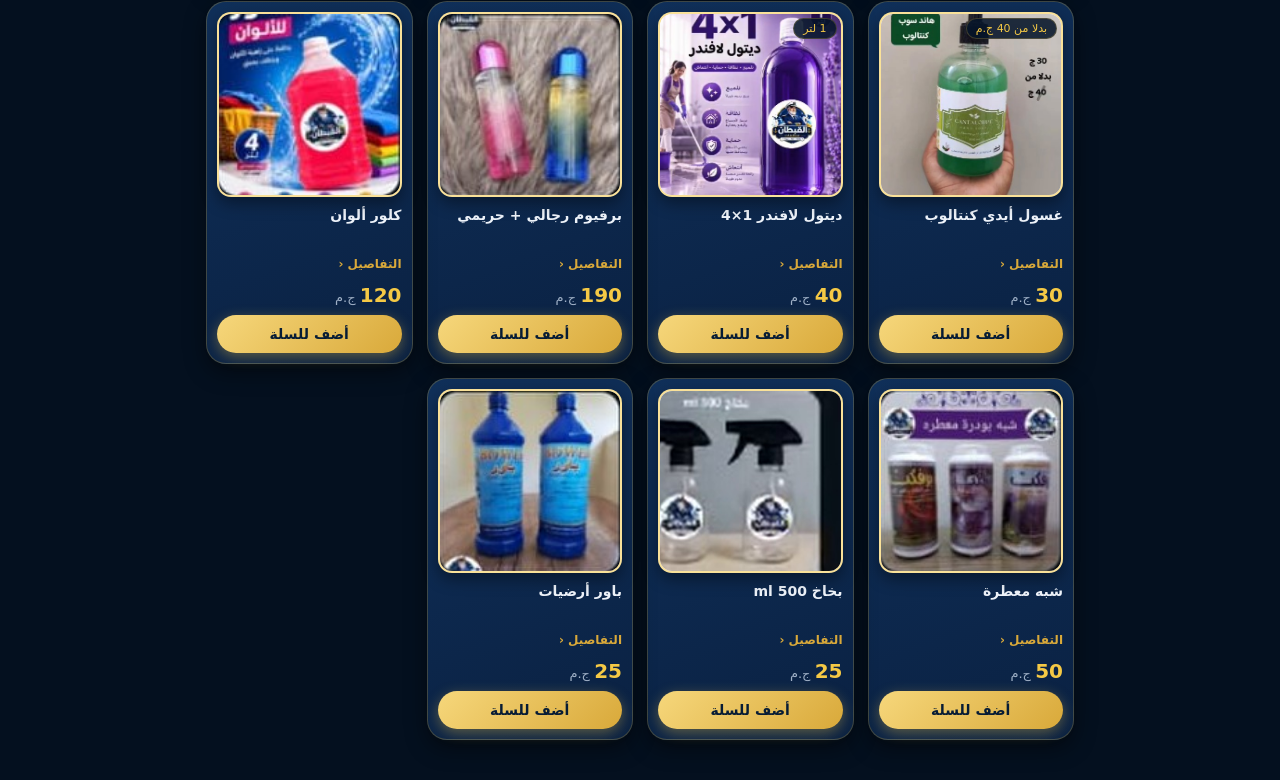
==== commit c1ab9088: "Add files via upload" ====
--- a/index.html
+++ b/index.html
@@ -3,7 +3,7 @@
 <head>
 <meta charset="utf-8">
 <meta name="viewport" content="width=device-width, initial-scale=1, viewport-fit=cover">
-<meta name="theme-color" content="#0b2a4a">
+<meta name="theme-color" content="#071c35">
 <meta name="apple-mobile-web-app-capable" content="yes">
 <meta name="apple-mobile-web-app-title" content="القبطان">
 <link rel="manifest" href="manifest.webmanifest">
--- a/app.css
+++ b/app.css
@@ -97,3 +97,61 @@
 .orn{display:flex;align-items:center;justify-content:center;gap:8px;margin-top:10px;color:#f5c945;font-size:10px}.orn:before,.orn:after{content:"";width:60px;height:1px;background:linear-gradient(90deg,transparent,#f5c945)}.orn:after{transform:scaleX(-1)}
 
 .hero .slogan{margin-top:12px}
+
+.sec{margin:12px 4px 8px;justify-content:flex-start}.sec span{display:none}
+
+/* ===== dark luxury theme v40 ===== */
+:root{--bg:#06152a;--bg2:#0b2342;--card:#0e2a4c;--gold:#f5c945;--gold2:#d9a93a;--tx:#eef3fa;--mut:#9fb0c6;--line:rgba(245,201,69,.22)}
+html{background:#04101f}
+body{background:linear-gradient(180deg,#071c35 0,#06152a 420px,#050f20 100%) fixed;color:var(--tx)}
+.tabs{background:rgba(11,35,66,.92);backdrop-filter:blur(10px);border:1px solid var(--line);box-shadow:0 10px 28px rgba(0,0,0,.5)}
+.tabs button{color:#c3d0e2}
+.tabs button.on{background:linear-gradient(135deg,#f6d77b,#d9a93a);color:#071c35;box-shadow:0 4px 14px rgba(245,201,69,.35)}
+#badge,#obadge{background:#f5c945;color:#071c35}
+.tabs button.on #badge,.tabs button.on #obadge{background:#071c35;color:#f5c945}
+.search input{background:var(--bg2);border:1.5px solid var(--line);color:var(--tx)}
+.search input::placeholder,.f input::placeholder,.rc::placeholder{color:#7f93ad}
+input:focus{background:#0d2748;border-color:var(--gold)}
+.sec em{color:var(--mut)}
+.grid{gap:14px}
+.card{background:linear-gradient(160deg,#10305a,#0a2142);border:1px solid var(--line);box-shadow:0 8px 22px rgba(0,0,0,.45)}
+.card.in{border-color:var(--gold);box-shadow:0 0 0 1px var(--gold),0 8px 24px rgba(245,201,69,.25)}
+.pw img,.pw .ph{background:#fff;border:2px solid rgba(245,201,69,.55);box-shadow:0 6px 16px rgba(0,0,0,.4)}
+.tag{background:rgba(6,21,42,.88);border:1px solid var(--line);color:var(--gold)}
+.t{color:var(--tx)}
+.pr{color:var(--mut)}.pr b{color:var(--gold)}.soon{color:#7f93ad}
+.more{color:var(--gold2)}
+.add{color:#071c35;box-shadow:0 4px 14px rgba(245,201,69,.35)}
+.step{background:#06152a;border:1px solid var(--line)}
+.bar{background:linear-gradient(135deg,#14407a,#071c35);border:1px solid var(--gold2);box-shadow:0 10px 26px rgba(0,0,0,.6)}
+.empty,.hint,.note{color:var(--mut)}
+.l2{background:var(--card);border:1px solid var(--line)}.li span{color:var(--mut)}.lt{color:var(--gold)}
+.sum{background:var(--card);border:1px solid var(--line)}.sum div{border-bottom:1px solid rgba(255,255,255,.08)}
+.sum .gt,.sum div b{color:var(--tx)}.sum .gt b{color:var(--gold)}
+.f>span{color:var(--mut)}.f input{background:var(--bg2);border:1.5px solid var(--line);color:var(--tx)}
+.pay .pb{background:var(--bg2);color:var(--mut);border:1px solid var(--line)}.pay .pb.on{background:var(--gold);color:#071c35}
+.pay s{background:var(--bg2);color:#6d819c}
+.vfnote{background:#1a2a3a;border:1px solid var(--gold2);color:var(--tx)}.vfnote b{color:var(--gold)}
+.back{color:var(--gold)}
+.dimg{background:#fff;border:2px solid var(--gold2);box-shadow:0 10px 28px rgba(0,0,0,.5)}
+.dt{color:var(--tx)}.dp{color:var(--mut)}.dp b{color:var(--gold)}
+.desc,.dd{color:#d2dcea}
+.shr{background:var(--card);color:var(--gold);border:1px solid var(--gold2)}
+.mo{background:var(--card);border:1px solid var(--line);box-shadow:0 6px 18px rgba(0,0,0,.4)}
+.mh b{color:var(--tx)}.md{color:var(--mut)}
+.mo.rate{background:#12294a;border-color:var(--gold)}.rt{color:var(--tx)}
+.rc{background:var(--bg2);border:1px solid var(--line);color:var(--tx)}
+.go.ghost{background:var(--bg2);color:var(--gold);border:1px solid var(--line)}
+.stp{color:#7f93ad}.stp.on{color:var(--gold)}.stp i{background:#2a4468}
+.mo2{background:var(--card);border:1px solid var(--gold2);box-shadow:0 12px 30px rgba(0,0,0,.55)}
+.stps2{background:linear-gradient(#0e2a4c,#0b2342)}.stps2:before{background:#27426a}
+.stps2 .stp{color:#7f93ad}.stps2 .stp i{background:#12294a;border-color:#27426a}
+.stps2 .stp.done{color:var(--tx)}.stps2 .stp.done i{background:#06152a;border-color:var(--gold2)}
+.stps2 .stp.cur{color:var(--gold)}.stps2 .stp.cur i{border-color:#06152a}
+.sh{color:var(--gold);border-top:1px dashed var(--line)}
+.l3{border-bottom:1px solid rgba(255,255,255,.08)}
+.l3 img,.l3 .ph{background:#fff;border:2px solid rgba(245,201,69,.55)}
+.li3 b{color:var(--tx)}.li3 .q{color:var(--mut)}.lt3{color:var(--gold)}
+.pay2{background:#1a2a3a;border:1px solid var(--gold2);color:var(--tx)}
+.hero{border-radius:0 0 30px 30px}
+main{padding-top:14px}
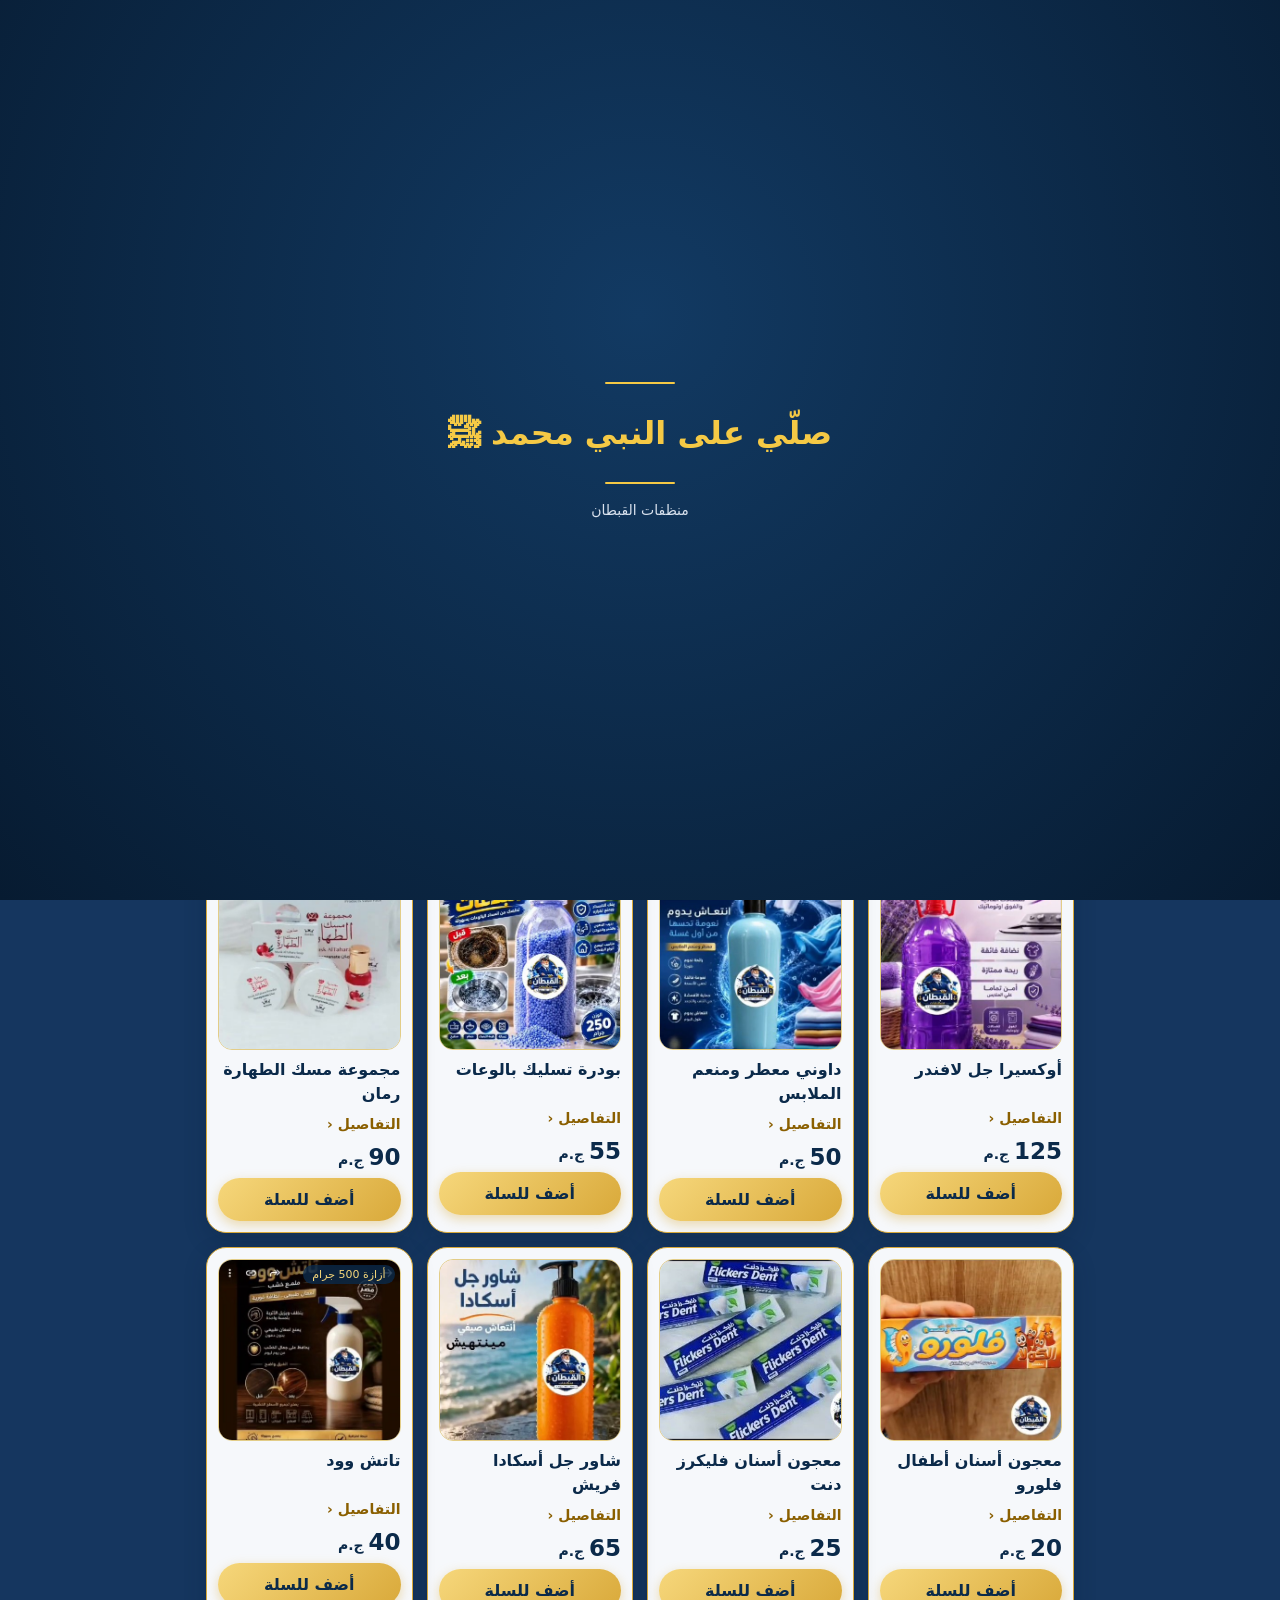
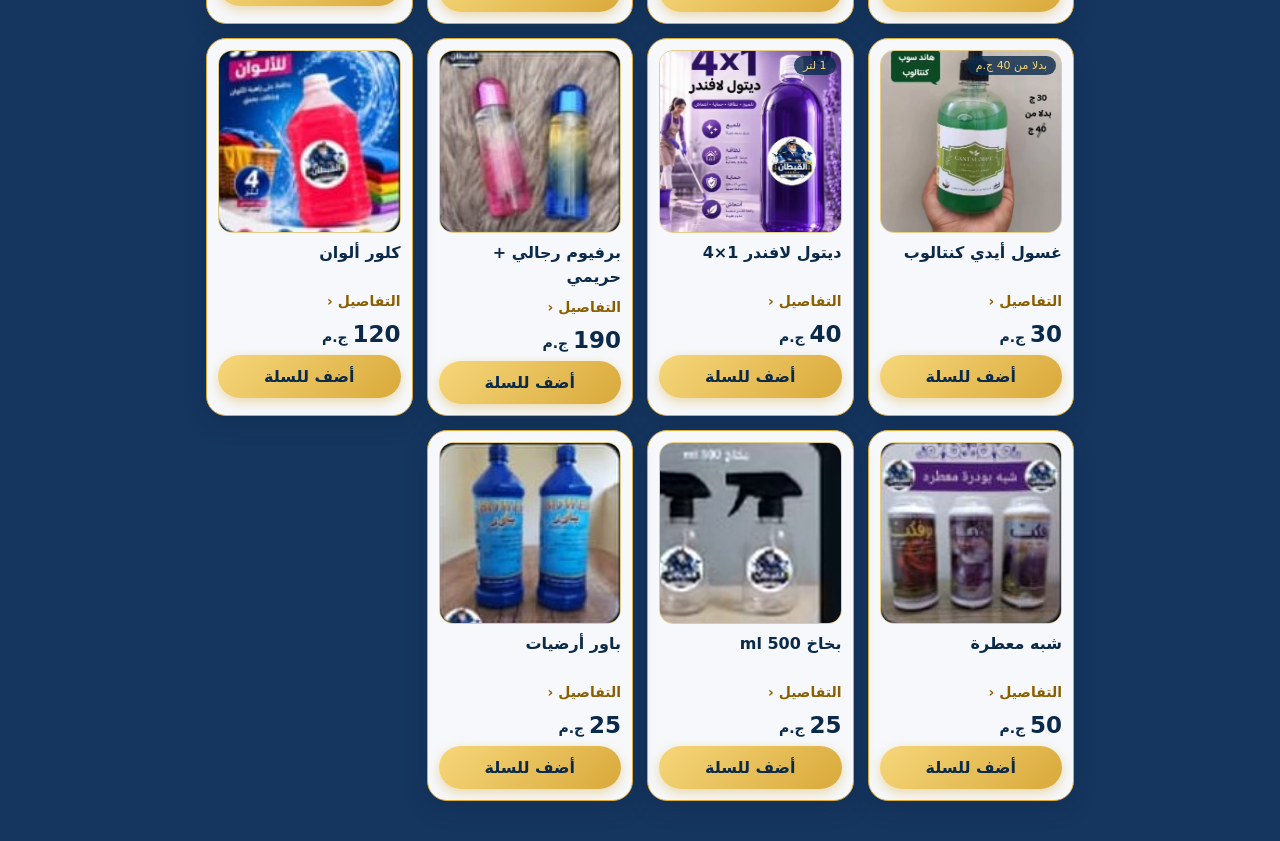
==== commit b26e3681: "Add files via upload" ====
--- a/index.html
+++ b/index.html
@@ -16,7 +16,7 @@
   <div class="logo"><img src="logo.jpg" alt="شعار منظفات القبطان"></div>
   <h1>منظفات القبطان</h1><p class="slogan">نظافة .. ثقة .. جودة</p><div class="orn">◆ ◆ ◆</div><div class="dlv"><span class="dl"></span><svg viewBox="0 0 32 22" width="30" height="21" aria-hidden="true"><rect x="1" y="2.5" width="17" height="12.5" rx="1.8" fill="#f5c945"/><path d="M19.5 6.5h5.2l4.6 4.8V15H19.5z" fill="#f5c945"/><path d="M22 8.2h2.3l2.7 3H22z" fill="#071c35"/><circle cx="8" cy="17" r="3.1" fill="#f5c945" stroke="#071c35" stroke-width="1.6"/><circle cx="24.5" cy="17" r="3.1" fill="#f5c945" stroke="#071c35" stroke-width="1.6"/></svg><span class="sep"></span><svg viewBox="0 0 20 24" width="15" height="18" aria-hidden="true"><path d="M10 22.5s7.2-6.4 7.2-12.3a7.2 7.2 0 0 0-14.4 0c0 5.9 7.2 12.3 7.2 12.3z" fill="#f5c945"/><circle cx="10" cy="10" r="2.7" fill="#071c35"/></svg><span class="dt">Fayoum</span><span class="dl"></span></div>
 </div>
-<nav class="tabs"><button data-tab="shop" class="on">المنتجات</button><button data-tab="cart">السلة <b id="badge" hidden>0</b></button><button data-tab="orders">طلباتي <b id="obadge" hidden>0</b></button></nav>
+<nav class="tabs"><button data-tab="shop" class="on">المنتجات</button><button data-tab="cart">السلة <b id="badge" hidden>0</b></button><button data-tab="invite">🎁 دعوة</button><button data-tab="orders">طلباتي <b id="obadge" hidden>0</b></button></nav>
 <main id="view"></main>
 <script src="products.js"></script>
 <script src="app.js"></script>
--- a/app.css
+++ b/app.css
@@ -100,58 +100,77 @@
 
 .sec{margin:12px 4px 8px;justify-content:flex-start}.sec span{display:none}
 
-/* ===== dark luxury theme v40 ===== */
-:root{--bg:#06152a;--bg2:#0b2342;--card:#0e2a4c;--gold:#f5c945;--gold2:#d9a93a;--tx:#eef3fa;--mut:#9fb0c6;--line:rgba(245,201,69,.22)}
-html{background:#04101f}
-body{background:linear-gradient(180deg,#071c35 0,#06152a 420px,#050f20 100%) fixed;color:var(--tx)}
-.tabs{background:rgba(11,35,66,.92);backdrop-filter:blur(10px);border:1px solid var(--line);box-shadow:0 10px 28px rgba(0,0,0,.5)}
-.tabs button{color:#c3d0e2}
-.tabs button.on{background:linear-gradient(135deg,#f6d77b,#d9a93a);color:#071c35;box-shadow:0 4px 14px rgba(245,201,69,.35)}
-#badge,#obadge{background:#f5c945;color:#071c35}
-.tabs button.on #badge,.tabs button.on #obadge{background:#071c35;color:#f5c945}
-.search input{background:var(--bg2);border:1.5px solid var(--line);color:var(--tx)}
-.search input::placeholder,.f input::placeholder,.rc::placeholder{color:#7f93ad}
-input:focus{background:#0d2748;border-color:var(--gold)}
-.sec em{color:var(--mut)}
+
+/* ===== light luxury v41 ===== */
+html{background:#eef2f8}
+body{background:linear-gradient(180deg,#e9eff8 0,#f5f7fb 360px,#f7f9fc 100%) fixed}
+.tabs{border:1px solid rgba(217,169,58,.35);box-shadow:0 8px 22px rgba(11,42,74,.16)}
+.tabs button.on{background:linear-gradient(135deg,#f6d77b,#d9a93a);color:#0b2a4a;box-shadow:0 4px 12px rgba(217,169,58,.4)}
+#badge,#obadge{background:#d9a93a;color:#0b2a4a}
+.tabs button.on #badge,.tabs button.on #obadge{background:#0b2a4a;color:#f6d77b}
+.search input{background:#fff;border:1.5px solid #e1e8f2}
 .grid{gap:14px}
-.card{background:linear-gradient(160deg,#10305a,#0a2142);border:1px solid var(--line);box-shadow:0 8px 22px rgba(0,0,0,.45)}
-.card.in{border-color:var(--gold);box-shadow:0 0 0 1px var(--gold),0 8px 24px rgba(245,201,69,.25)}
-.pw img,.pw .ph{background:#fff;border:2px solid rgba(245,201,69,.55);box-shadow:0 6px 16px rgba(0,0,0,.4)}
-.tag{background:rgba(6,21,42,.88);border:1px solid var(--line);color:var(--gold)}
-.t{color:var(--tx)}
-.pr{color:var(--mut)}.pr b{color:var(--gold)}.soon{color:#7f93ad}
-.more{color:var(--gold2)}
-.add{color:#071c35;box-shadow:0 4px 14px rgba(245,201,69,.35)}
-.step{background:#06152a;border:1px solid var(--line)}
-.bar{background:linear-gradient(135deg,#14407a,#071c35);border:1px solid var(--gold2);box-shadow:0 10px 26px rgba(0,0,0,.6)}
-.empty,.hint,.note{color:var(--mut)}
-.l2{background:var(--card);border:1px solid var(--line)}.li span{color:var(--mut)}.lt{color:var(--gold)}
-.sum{background:var(--card);border:1px solid var(--line)}.sum div{border-bottom:1px solid rgba(255,255,255,.08)}
-.sum .gt,.sum div b{color:var(--tx)}.sum .gt b{color:var(--gold)}
-.f>span{color:var(--mut)}.f input{background:var(--bg2);border:1.5px solid var(--line);color:var(--tx)}
-.pay .pb{background:var(--bg2);color:var(--mut);border:1px solid var(--line)}.pay .pb.on{background:var(--gold);color:#071c35}
-.pay s{background:var(--bg2);color:#6d819c}
-.vfnote{background:#1a2a3a;border:1px solid var(--gold2);color:var(--tx)}.vfnote b{color:var(--gold)}
-.back{color:var(--gold)}
-.dimg{background:#fff;border:2px solid var(--gold2);box-shadow:0 10px 28px rgba(0,0,0,.5)}
-.dt{color:var(--tx)}.dp{color:var(--mut)}.dp b{color:var(--gold)}
-.desc,.dd{color:#d2dcea}
-.shr{background:var(--card);color:var(--gold);border:1px solid var(--gold2)}
-.mo{background:var(--card);border:1px solid var(--line);box-shadow:0 6px 18px rgba(0,0,0,.4)}
-.mh b{color:var(--tx)}.md{color:var(--mut)}
-.mo.rate{background:#12294a;border-color:var(--gold)}.rt{color:var(--tx)}
-.rc{background:var(--bg2);border:1px solid var(--line);color:var(--tx)}
-.go.ghost{background:var(--bg2);color:var(--gold);border:1px solid var(--line)}
-.stp{color:#7f93ad}.stp.on{color:var(--gold)}.stp i{background:#2a4468}
-.mo2{background:var(--card);border:1px solid var(--gold2);box-shadow:0 12px 30px rgba(0,0,0,.55)}
-.stps2{background:linear-gradient(#0e2a4c,#0b2342)}.stps2:before{background:#27426a}
-.stps2 .stp{color:#7f93ad}.stps2 .stp i{background:#12294a;border-color:#27426a}
-.stps2 .stp.done{color:var(--tx)}.stps2 .stp.done i{background:#06152a;border-color:var(--gold2)}
-.stps2 .stp.cur{color:var(--gold)}.stps2 .stp.cur i{border-color:#06152a}
-.sh{color:var(--gold);border-top:1px dashed var(--line)}
-.l3{border-bottom:1px solid rgba(255,255,255,.08)}
-.l3 img,.l3 .ph{background:#fff;border:2px solid rgba(245,201,69,.55)}
-.li3 b{color:var(--tx)}.li3 .q{color:var(--mut)}.lt3{color:var(--gold)}
-.pay2{background:#1a2a3a;border:1px solid var(--gold2);color:var(--tx)}
-.hero{border-radius:0 0 30px 30px}
-main{padding-top:14px}
+.card{background:#fff;border:1px solid #e8dcb8;box-shadow:0 8px 22px rgba(11,42,74,.10)}
+.card.in{border-color:#d9a93a;box-shadow:0 0 0 1px #d9a93a,0 8px 22px rgba(217,169,58,.25)}
+.pw img,.pw .ph{background:#f6f8fb;border:1.5px solid #f0e2b4}
+.pr b{color:#0b2a4a}
+.add{box-shadow:0 4px 12px rgba(217,169,58,.4)}
+.bar{border:1px solid #d9a93a}
+.dimg{border:1.5px solid #e8dcb8;box-shadow:0 8px 22px rgba(11,42,74,.10)}
+
+/* ===== mid-tone v42 ===== */
+.sec{display:none}
+html{background:#aebbd0}
+body{background:linear-gradient(180deg,#9fb0ca 0,#b4c1d6 360px,#bcc8db 100%) fixed}
+.card{background:#f1f4f9;border:1px solid #d9b95c;box-shadow:0 8px 22px rgba(7,28,53,.22)}
+.pw img,.pw .ph{background:#fff;border:1.5px solid #e3cd88}
+.search input{background:#f1f4f9;border:1.5px solid #c7d1e0}
+.tabs{background:#f1f4f9}
+.empty,.hint,.note{color:#3d4f68}
+.dimg{background:#fff}
+
+/* ===== flat navy v43 ===== */
+html,body{background:#15365f !important}
+body{background-image:none !important}
+.card{background:#f6f8fb;border:1.5px solid #d9a93a}
+.empty,.hint,.note{color:#cdd9ea}
+.sum,.l2{color:#14202e}
+
+/* ===== readability v47 ===== */
+.thx{color:#fff !important;font-size:17px !important;font-weight:700 !important;text-shadow:0 1px 6px rgba(0,0,0,.35)}
+#muteBtn{top:auto !important;bottom:96px !important;left:10px !important;background:rgba(7,27,49,.85) !important}
+main>.back,.back{color:#f6d77b}
+.dt{color:#fff}.dp{color:#dbe6f5}.dp b{color:#f6d77b}
+.desc,.dd{color:#eef3fa}
+.f>span{color:#e3ecf8}
+.hint,.note,.empty{color:#eef3fa}
+.empty b{color:#fff}
+.shr{background:#f6f8fb;color:#0b2a4a}
+.msg-p{color:#f6d77b}
+.ck i{background:#2bc16a}
+
+/* ===== spacing v50 ===== */
+.search{margin-bottom:22px}
+.search input{margin-bottom:0}
+#view>.grid,main .grid{margin-top:8px}
+main{padding-top:18px}
+.grid{gap:16px}
+
+/* ===== moderate readable v52 ===== */
+.grid{gap:14px}
+.card{padding:11px}
+.t{font-size:16px !important;font-weight:800;line-height:1.5;color:#0b2a4a}
+.more{font-size:14px !important;font-weight:800;color:#8a5f00}
+.pr{font-size:14px;color:#0b2a4a;font-weight:700}.pr b{font-size:23px !important;font-weight:900;color:#0b2a4a}
+.add{font-size:16px !important;font-weight:800;padding:12px !important}
+.step button{width:42px;height:42px}
+.search input{font-size:17px}
+.tabs button{font-size:15.5px}
+
+/* ===== invite v53 ===== */
+.tabs button{font-size:14px;padding:12px 2px}
+.invh{text-align:center;color:#fff;margin:6px 0 16px}.invi{font-size:46px}.invh h2{margin:6px 0;font-size:22px;color:#f6d77b}.invh p{margin:0;font-size:15px;line-height:1.8;color:#eef3fa}
+.invc{display:flex;align-items:center;justify-content:center;gap:12px;background:#f6f8fb;border:1.5px solid #d9a93a;border-radius:20px;padding:16px;margin:10px 0}
+.invc small{color:#4a5a6e;font-size:14px}.invc b{font-size:28px;letter-spacing:3px;color:#0b2a4a;font-family:Georgia,serif}
+.invs{display:grid;grid-template-columns:repeat(2,1fr);gap:10px;margin:14px 0}
+.invs div{background:#f6f8fb;border:1px solid #e3cd88;border-radius:16px;padding:12px;text-align:center}.invs b{display:block;font-size:26px;color:#0b2a4a}.invs span{font-size:13px;color:#4a5a6e}
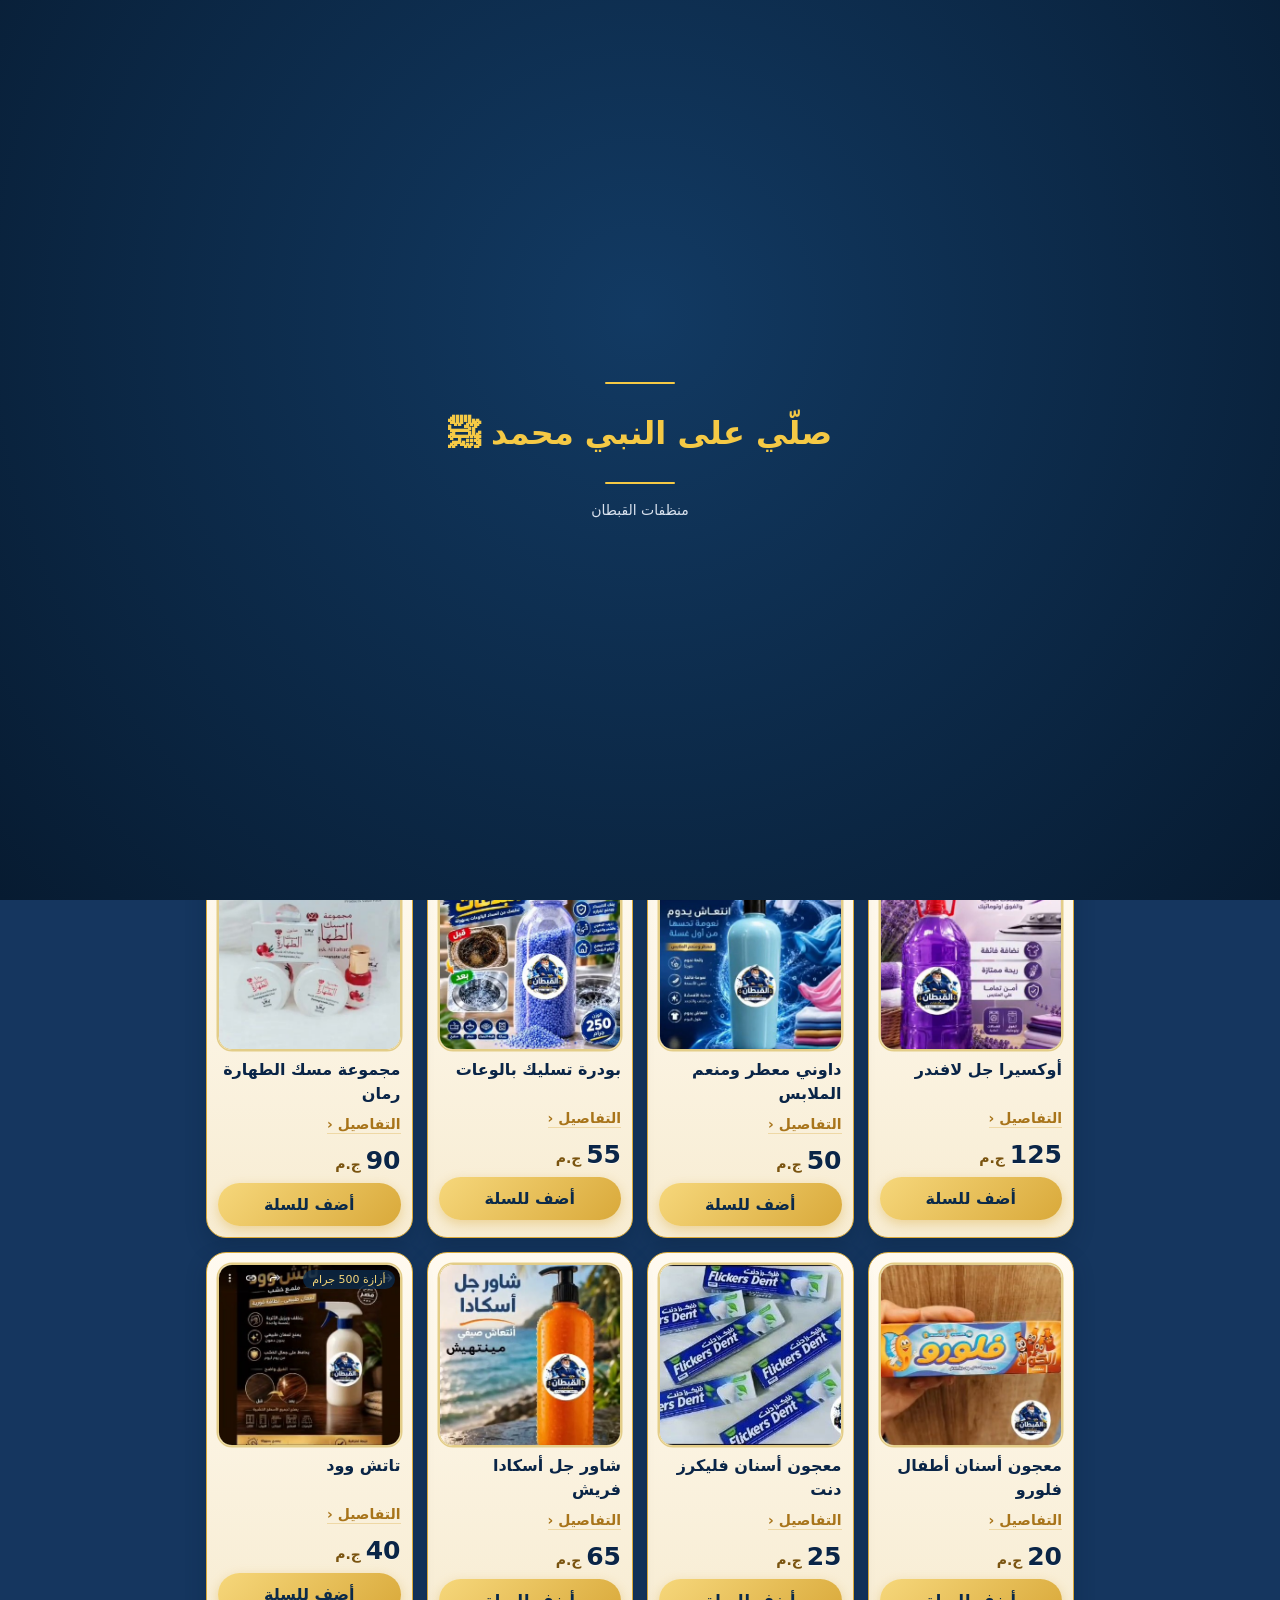
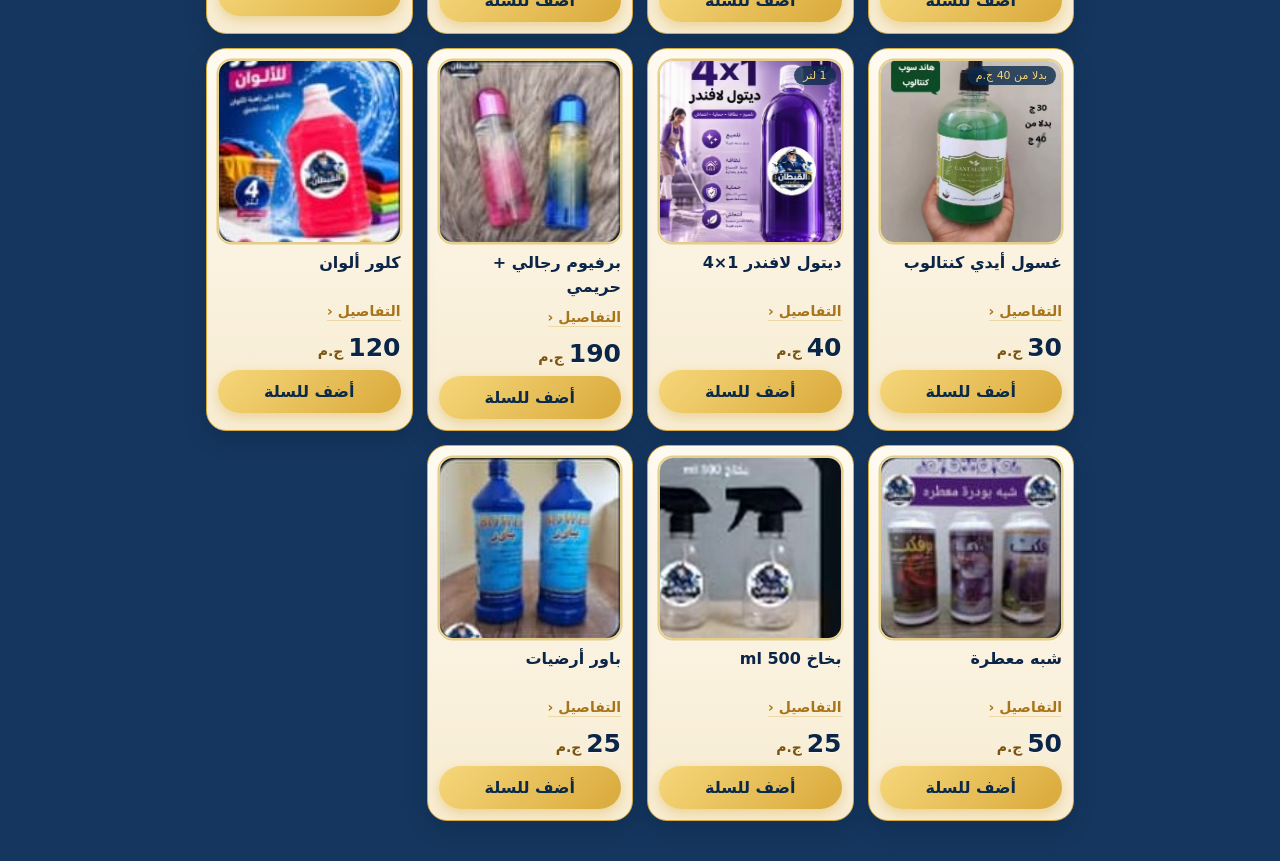
==== commit bff2dd63: "Add files via upload" ====
--- a/index.html
+++ b/index.html
@@ -16,7 +16,7 @@
   <div class="logo"><img src="logo.jpg" alt="شعار منظفات القبطان"></div>
   <h1>منظفات القبطان</h1><p class="slogan">نظافة .. ثقة .. جودة</p><div class="orn">◆ ◆ ◆</div><div class="dlv"><span class="dl"></span><svg viewBox="0 0 32 22" width="30" height="21" aria-hidden="true"><rect x="1" y="2.5" width="17" height="12.5" rx="1.8" fill="#f5c945"/><path d="M19.5 6.5h5.2l4.6 4.8V15H19.5z" fill="#f5c945"/><path d="M22 8.2h2.3l2.7 3H22z" fill="#071c35"/><circle cx="8" cy="17" r="3.1" fill="#f5c945" stroke="#071c35" stroke-width="1.6"/><circle cx="24.5" cy="17" r="3.1" fill="#f5c945" stroke="#071c35" stroke-width="1.6"/></svg><span class="sep"></span><svg viewBox="0 0 20 24" width="15" height="18" aria-hidden="true"><path d="M10 22.5s7.2-6.4 7.2-12.3a7.2 7.2 0 0 0-14.4 0c0 5.9 7.2 12.3 7.2 12.3z" fill="#f5c945"/><circle cx="10" cy="10" r="2.7" fill="#071c35"/></svg><span class="dt">Fayoum</span><span class="dl"></span></div>
 </div>
-<nav class="tabs"><button data-tab="shop" class="on">المنتجات</button><button data-tab="cart">السلة <b id="badge" hidden>0</b></button><button data-tab="invite">🎁 دعوة</button><button data-tab="orders">طلباتي <b id="obadge" hidden>0</b></button></nav>
+<nav class="tabs"><button data-tab="shop" class="on">المنتجات</button><button data-tab="cart">السلة <b id="badge" hidden>0</b></button><button data-tab="orders">طلباتي <b id="obadge" hidden>0</b></button><button data-tab="invite">دعوة 🎁</button><button data-tab="reviews" hidden>آراء ⭐</button></nav>
 <main id="view"></main>
 <script src="products.js"></script>
 <script src="app.js"></script>
--- a/app.css
+++ b/app.css
@@ -174,3 +174,35 @@
 .invc small{color:#4a5a6e;font-size:14px}.invc b{font-size:28px;letter-spacing:3px;color:#0b2a4a;font-family:Georgia,serif}
 .invs{display:grid;grid-template-columns:repeat(2,1fr);gap:10px;margin:14px 0}
 .invs div{background:#f6f8fb;border:1px solid #e3cd88;border-radius:16px;padding:12px;text-align:center}.invs b{display:block;font-size:26px;color:#0b2a4a}.invs span{font-size:13px;color:#4a5a6e}
+
+/* ===== reviews v55 ===== */
+.rv{margin:26px 0 90px}.rv-h{text-align:center;margin-bottom:12px}.rv-h h3{margin:0 0 6px;font-size:22px;color:#f6d77b}
+.rv-a{color:#fff;font-size:15px}.rv-a b{font-size:26px;color:#f6d77b;margin-inline-end:6px}.rv-a small{display:block;color:#cdd9ea;margin-top:2px}
+.rv-st{color:#f5c945;letter-spacing:2px;font-size:17px}.rv-st i{font-style:normal;color:#8ea3c2}
+.rv-l{display:flex;flex-direction:column;gap:10px}
+.rv-c{background:#f6f8fb;border:1.5px solid #d9a93a;border-radius:18px;padding:13px 15px}
+.rv-c p{margin:7px 0;color:#14202e;font-size:15.5px;line-height:1.8;font-weight:600}.rv-c small{color:#4a5a6e;font-size:13px}
+
+.invp{background:#f6f8fb;border:1.5px solid #d9a93a;border-radius:18px;padding:14px;margin:10px 0}.invpt{font-size:15px;color:#0b2a4a;margin-bottom:8px}.invpt b{color:#0b2a4a;font-size:18px}.invbar{height:12px;border-radius:8px;background:#dde5f0;overflow:hidden}.invbar i{display:block;height:100%;background:linear-gradient(90deg,#d9a93a,#f5c945);border-radius:8px}.invok{margin-top:10px;font-weight:700;color:#0b2a4a;font-size:14px}
+
+.rg-t{margin:14px 4px 8px;color:#f5c945;font-weight:700;font-size:15px}.rg{display:grid;grid-template-columns:repeat(3,1fr);gap:8px;margin-top:10px}.rg-b{padding:0;border:1.5px solid #d9a93a;border-radius:12px;background:#f6f8fb;overflow:hidden;aspect-ratio:3/4;cursor:zoom-in}.rg-b img{width:100%;height:100%;object-fit:cover;object-position:top;display:block}
+
+/* v58 cards: warm ivory */
+.card{background:linear-gradient(180deg,#fffaf0 0%,#f7ecd2 100%) !important;border:1.5px solid #d9a93a !important;box-shadow:0 8px 20px rgba(7,28,53,.28) !important}
+.card.in{background:linear-gradient(180deg,#fff6dc 0%,#f3e0a8 100%) !important;box-shadow:0 0 0 2px #d9a93a,0 8px 22px rgba(217,169,58,.35) !important}
+.card .pw{border-radius:14px;box-shadow:0 0 0 1.5px #e3cd88}
+.card .t{color:#0a2547 !important;font-weight:800 !important}
+.card .more{color:#a8741a !important;font-weight:800;border-bottom:1.5px solid #d9a93a55;display:inline-block;align-self:flex-start;padding-bottom:1px}
+.card .pr{color:#7a5410 !important;font-weight:700}
+.card .pr b{color:#0a2547 !important;font-size:25px !important;font-weight:900;text-shadow:0 1px 0 #fff8}
+.card .step{background:linear-gradient(135deg,#0d2f55,#071b31) !important;box-shadow:inset 0 0 0 1.5px #d9a93a,0 3px 8px rgba(7,28,53,.3)}
+.card .step button{background:linear-gradient(135deg,#f9e08f,#d9a93a) !important;color:#0a2547 !important;box-shadow:0 2px 5px rgba(0,0,0,.25)}
+.card .step span,.card .step b{color:#f9e08f !important;font-weight:800;font-size:17px}
+.dimg{background:linear-gradient(180deg,#fffaf0,#f7ecd2) !important;border:1.5px solid #d9a93a !important}
+.dctl .step{background:linear-gradient(135deg,#0d2f55,#071b31) !important;box-shadow:inset 0 0 0 1.5px #d9a93a}
+.dctl .step button{background:linear-gradient(135deg,#f9e08f,#d9a93a) !important;color:#0a2547 !important}
+.dctl .step span,.dctl .step b{color:#f9e08f !important;font-weight:800}
+
+
+.tabs button[hidden]{display:none !important}.tabs{gap:2px !important;padding:4px !important}.tabs button{font-size:13px !important;padding:11px 2px !important;white-space:nowrap;letter-spacing:0}.tabs #badge,.tabs #obadge{font-size:11px !important;padding:1px 5px !important}
+.rg{grid-template-columns:repeat(2,1fr) !important;gap:10px !important}
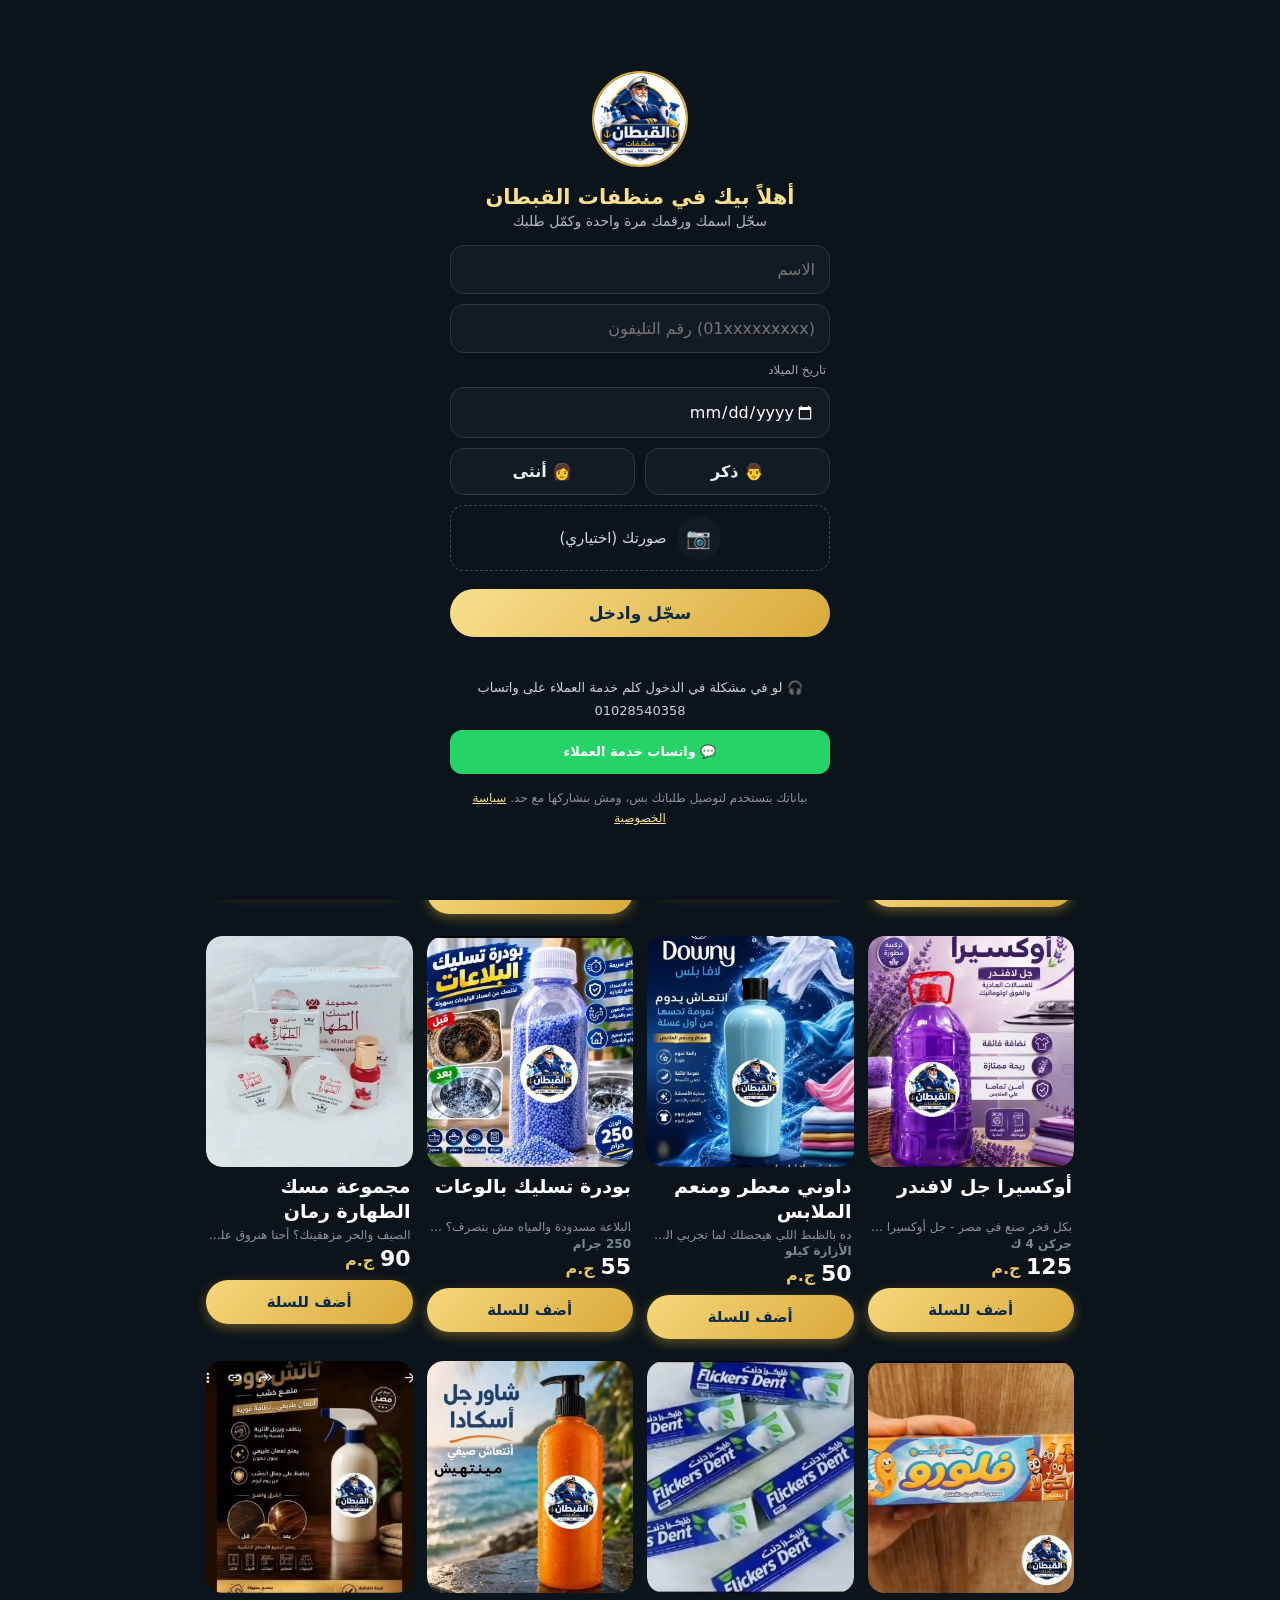
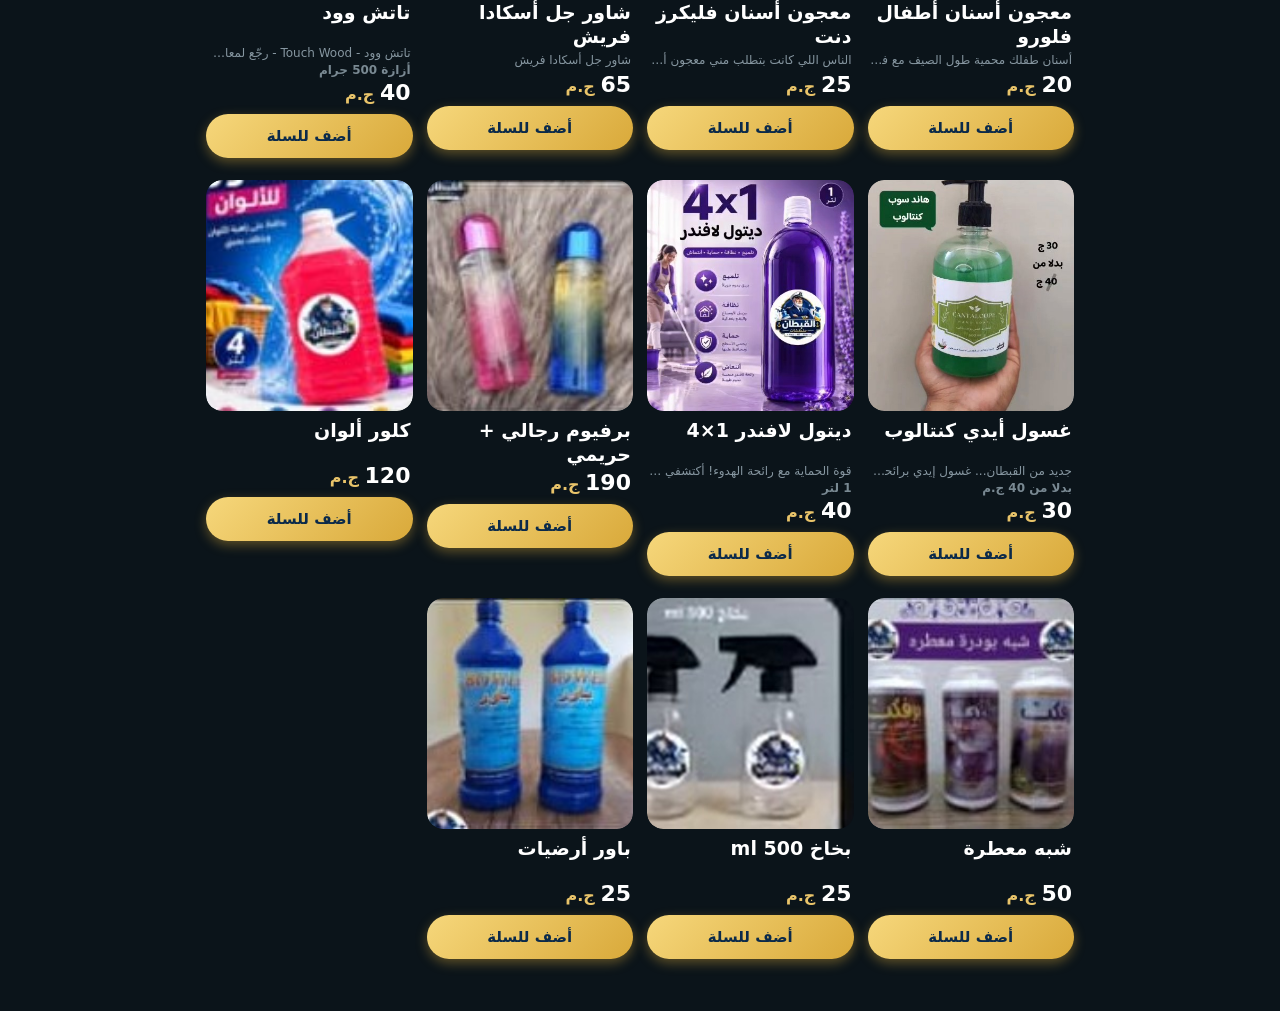
==== commit d1bda79f: "Add files via upload" ====
--- a/index.html
+++ b/index.html
@@ -16,7 +16,7 @@
   <div class="logo"><img src="logo.jpg" alt="شعار منظفات القبطان"></div>
   <h1>منظفات القبطان</h1><p class="slogan">نظافة .. ثقة .. جودة</p><div class="orn">◆ ◆ ◆</div><div class="dlv"><span class="dl"></span><svg viewBox="0 0 32 22" width="30" height="21" aria-hidden="true"><rect x="1" y="2.5" width="17" height="12.5" rx="1.8" fill="#f5c945"/><path d="M19.5 6.5h5.2l4.6 4.8V15H19.5z" fill="#f5c945"/><path d="M22 8.2h2.3l2.7 3H22z" fill="#071c35"/><circle cx="8" cy="17" r="3.1" fill="#f5c945" stroke="#071c35" stroke-width="1.6"/><circle cx="24.5" cy="17" r="3.1" fill="#f5c945" stroke="#071c35" stroke-width="1.6"/></svg><span class="sep"></span><svg viewBox="0 0 20 24" width="15" height="18" aria-hidden="true"><path d="M10 22.5s7.2-6.4 7.2-12.3a7.2 7.2 0 0 0-14.4 0c0 5.9 7.2 12.3 7.2 12.3z" fill="#f5c945"/><circle cx="10" cy="10" r="2.7" fill="#071c35"/></svg><span class="dt">Fayoum</span><span class="dl"></span></div>
 </div>
-<nav class="tabs"><button data-tab="shop" class="on">المنتجات</button><button data-tab="cart">السلة <b id="badge" hidden>0</b></button><button data-tab="orders">طلباتي <b id="obadge" hidden>0</b></button><button data-tab="invite">دعوة 🎁</button><button data-tab="reviews" hidden>آراء ⭐</button></nav>
+<nav class="tabs"><button data-tab="shop" class="on">المنتجات</button><button data-tab="cart">السلة <b id="badge" hidden>0</b></button><button data-tab="orders">طلباتي <b id="obadge" hidden>0</b></button></nav>
 <main id="view"></main>
 <script src="products.js"></script>
 <script src="app.js"></script>
--- a/app.css
+++ b/app.css
@@ -206,3 +206,114 @@
 
 .tabs button[hidden]{display:none !important}.tabs{gap:2px !important;padding:4px !important}.tabs button{font-size:13px !important;padding:11px 2px !important;white-space:nowrap;letter-spacing:0}.tabs #badge,.tabs #obadge{font-size:11px !important;padding:1px 5px !important}
 .rg{grid-template-columns:repeat(2,1fr) !important;gap:10px !important}
+
+/* v63 */
+html,body{overscroll-behavior-y:contain}
+#ptr{position:fixed;top:0;left:50%;transform:translate(-50%,-70px);z-index:99998;display:flex;align-items:center;gap:10px;background:linear-gradient(135deg,#0d2f55,#071b31);color:#f9e08f;border:1.5px solid #d9a93a;border-radius:999px;padding:8px 16px;font-weight:800;font-size:14px;box-shadow:0 6px 18px rgba(0,0,0,.35);opacity:0;pointer-events:none}
+#ptr i{width:20px;height:20px;border-radius:50%;border:3px solid #d9a93a55;border-top-color:#f9e08f;display:block}
+#ptr.go i{animation:ptrs .8s linear infinite}@keyframes ptrs{to{transform:rotate(360deg)}}
+.tabs{top:6px !important}.tabs.stuck{box-shadow:0 0 0 10px #15365f,0 10px 22px rgba(0,0,0,.4) !important}
+
+/* v65: no frames */
+.card{border:0 !important;box-shadow:0 6px 18px rgba(0,0,0,.28) !important}
+.card.in{border:0 !important;box-shadow:0 6px 20px rgba(217,169,58,.38) !important}
+.card .pw{box-shadow:none !important}
+.pw img,.pw .ph{border:0 !important}
+.dimg{border:0 !important;box-shadow:0 6px 18px rgba(0,0,0,.28) !important}
+.dimg img,.dimg .ph{border:0 !important}
+
+/* v66: big edge-to-edge photo */
+.card{padding:0 0 10px !important;gap:6px !important;overflow:hidden !important;border-radius:20px !important}
+.card .pw{margin:0 !important;border-radius:0 !important}
+.card .pw img,.card .pw .ph{border-radius:0 !important;aspect-ratio:1/1.12 !important;object-fit:cover !important;width:100% !important}
+.card .tag{top:8px !important;right:8px !important}
+.card .t,.card .more,.card .pr,.card .step,.card .add,.card .soon{margin-left:10px !important;margin-right:10px !important}
+.card .step,.card .add{width:calc(100% - 20px) !important;box-sizing:border-box}
+
+.card .sz{color:#7a5410;font-size:12.5px;font-weight:700;margin:-2px 10px 0 !important;opacity:.9}
+.card .more{margin-top:0 !important}
+
+/* v72: catalog look, flat */
+.card,.card.in{background:transparent !important;border:0 !important;box-shadow:none !important;border-radius:0 !important;overflow:visible !important;padding:0 0 12px !important;gap:3px !important}
+.card .pw{border-radius:16px !important;overflow:hidden !important;margin:0 0 4px !important}
+.card .pw img,.card .pw .ph{border-radius:16px !important;width:100% !important;display:block}
+.card .t,.card .more,.card .pr,.card .sz,.card .soon,.card .ds{margin-left:2px !important;margin-right:2px !important}
+.card .t{font-weight:800 !important;font-size:14px !important;line-height:1.35 !important;color:#fff !important}
+.card .ds{font-size:12px;color:#8696a0;white-space:nowrap;overflow:hidden;text-overflow:ellipsis;line-height:1.4}
+.card .sz{font-size:12px !important;color:#8696a0 !important}
+.card .more{display:none !important}
+.card .pr{font-size:13px !important;color:#e9c46a !important}
+.card .pr b{font-size:15px !important;color:#fff !important;text-shadow:none !important}
+.card .step,.card .add{width:auto !important;align-self:flex-start;margin:4px 2px 0 !important;height:30px !important;min-height:0 !important;padding:0 14px !important;font-size:12px !important;border-radius:15px !important}
+.card .step{padding:0 !important}
+.card .step button{width:30px !important;height:30px !important}
+.grid{gap:10px 14px !important}
+
+html,body{background:#0b141a !important}
+.tabs.stuck{box-shadow:0 0 0 10px #0b141a,0 10px 18px rgba(0,0,0,.4) !important}
+.dimg{background:transparent !important;border:0 !important;box-shadow:none !important;border-radius:16px !important;overflow:hidden !important}
+
+.card .step{width:104px !important;height:32px !important;padding:0 !important;box-sizing:border-box;align-self:flex-start}
+.card .step button{width:32px !important;height:32px !important;font-size:18px !important}
+.card .step bdi{color:#f9e08f;font-weight:800;font-size:15px}
+.card .add{min-width:104px;height:32px !important;padding:0 12px !important}
+
+.card .t{font-size:17px !important;line-height:1.3 !important}
+.card .pr{font-size:15px !important}
+.card .pr b{font-size:20px !important}
+
+.card .step,.card .add{width:100% !important;min-width:0 !important;height:44px !important;align-self:stretch !important;margin:6px 0 0 !important;font-size:15px !important}
+.card .add{padding:0 !important;border-radius:22px !important}
+.card .step{border-radius:22px !important}
+.card .step button{width:40px !important;height:40px !important;font-size:22px !important}
+.card .step bdi{font-size:18px !important}
+
+.card .t{font-size:19px !important}
+.card .pr{font-size:16px !important}
+.card .pr b{font-size:22px !important}
+
+/* v82: music note sound button in header */
+.hero{position:relative}
+#muteBtn{position:absolute !important;top:calc(env(safe-area-inset-top) + 12px) !important;bottom:auto !important;left:14px !important;right:auto !important;width:40px !important;height:40px !important;border-radius:50% !important;background:rgba(255,255,255,.12) !important;border:1px solid rgba(245,201,69,.7) !important;font-size:20px !important;color:#f5c945;display:flex;align-items:center;justify-content:center;z-index:5 !important}
+#muteBtn.off{opacity:.6;background:rgba(255,255,255,.06) !important}
+#muteBtn.off::after{content:"";position:absolute;width:30px;height:3px;border-radius:2px;background:#f5c945;transform:rotate(-45deg);box-shadow:0 0 0 1.5px #071c35}
+
+/* v83: categories */
+.cats{display:flex;gap:10px;margin:12px 2px 4px;overflow-x:auto}
+.cats .cat{flex:1;min-width:0;height:44px;border-radius:22px;border:1px solid #2a3942;background:#111b21;color:#d1d7db;font-family:inherit;font-size:16px;font-weight:700;cursor:pointer;white-space:nowrap}
+.cats .cat.on{background:linear-gradient(135deg,#f9e08f,#d9a93a);color:#0b2a4a;border-color:#d9a93a;box-shadow:0 4px 14px rgba(217,169,58,.3)}
+
+/* v88: product options */
+.opts{margin:14px 0 6px}.opts .ot{font-weight:800;font-size:15px;color:#fff;margin-bottom:8px}.opts .ot i{font-style:normal;font-weight:600;font-size:12px;color:#f9e08f}
+.och{display:flex;flex-wrap:wrap;gap:8px}.optc{border:1.5px solid #3a4a54;background:#111b21;color:#e9edef;border-radius:20px;padding:10px 16px;font-family:inherit;font-size:15px;font-weight:700;cursor:pointer}
+.optc.on{background:linear-gradient(135deg,#f9e08f,#d9a93a);color:#0b2a4a;border-color:#d9a93a}
+.add.dis{opacity:.45;box-shadow:none}.lo{color:#f9e08f !important;font-weight:700}
+
+/* v91: registration gate */
+#reg{position:fixed;inset:0;z-index:99990;background:#0b141a;display:flex;align-items:center;justify-content:center;padding:20px;overflow:auto}
+#reg .rbox{width:100%;max-width:380px;text-align:center;color:#e9edef}
+#reg img{width:96px;height:96px;border-radius:50%;object-fit:cover;border:2px solid #d9a93a}
+#reg h2{color:#f9e08f;font-size:21px;margin:14px 0 4px}#reg p{color:#aebac1;margin:0 0 16px;font-size:14px}
+#reg input{display:block;width:100%;box-sizing:border-box;margin:10px 0;padding:14px;border-radius:14px;border:1.5px solid #2a3942;background:#111b21;color:#fff;font:inherit;font-size:16px;text-align:right}
+#reg input:focus{outline:none;border-color:#d9a93a}
+#reg #r-go{width:100%;border:0;border-radius:26px;padding:14px;margin-top:8px;font:inherit;font-weight:800;font-size:17px;color:#0b2a4a;background:linear-gradient(135deg,#f9e08f,#d9a93a);cursor:pointer}
+#reg #r-msg{color:#ff8a80;min-height:20px;margin-top:8px;font-size:14px}#reg small{display:block;margin-top:14px;color:#8696a0;font-size:12px;line-height:1.7}#reg small a{color:#f9e08f}
+#reg #r-pl{display:flex;align-items:center;justify-content:center;gap:10px;margin:10px 0;padding:10px;border-radius:14px;border:1.5px dashed #3a4a54;color:#d1d7db;cursor:pointer;font-size:15px}
+#reg #r-pv{width:44px;height:44px;border-radius:50%;background:#111b21;display:flex;align-items:center;justify-content:center;overflow:hidden;font-size:20px}#reg #r-pv img{width:44px;height:44px;border-radius:0;border:0;object-fit:cover}
+.avt{width:44px;height:44px;border-radius:50%;object-fit:cover;flex:none;background:#e9edf3;margin-left:10px}
+#reg #r-g{display:flex;gap:10px;margin:10px 0}#reg #r-g button{flex:1;padding:13px;border-radius:14px;border:1.5px solid #2a3942;background:#111b21;color:#e9edef;font:inherit;font-size:16px;font-weight:700;cursor:pointer}#reg #r-g button.on{background:linear-gradient(135deg,#f9e08f,#d9a93a);color:#0b2a4a;border-color:#d9a93a}
+#reg input[type=file]{display:none !important}
+#r-help{margin-top:12px;text-align:center;font-size:13px;color:#c9d1d6;line-height:1.7}#r-help a{display:block;margin-top:8px;padding:11px;border-radius:12px;background:#25d366;color:#fff;font-weight:700;text-decoration:none}
+#reg .r-dl{display:block;text-align:right;font-size:12px;color:#9aa7ae;margin:4px 4px 2px}#reg input[type=date]{text-align:right;color-scheme:dark}
+#hb{position:absolute;top:calc(env(safe-area-inset-top) + 12px);right:14px;width:40px;height:40px;border-radius:50%;border:1px solid rgba(245,201,69,.5);background:rgba(7,27,49,.7);display:flex;flex-direction:column;align-items:center;justify-content:center;gap:4px;padding:0;cursor:pointer;z-index:6}
+#hb i{display:block;width:18px;height:2px;border-radius:2px;background:#f5c945}
+#mn[hidden]{display:none}#mn{position:fixed;inset:0;z-index:9999}
+#mn .mn-bg{position:absolute;inset:0;background:rgba(0,0,0,.6)}
+#mn .mn-p{position:absolute;top:0;right:0;bottom:0;width:78%;max-width:320px;background:#111b21;color:#fff;padding:calc(env(safe-area-inset-top) + 18px) 14px 18px;display:flex;flex-direction:column;gap:10px;box-shadow:-8px 0 24px rgba(0,0,0,.5);overflow:auto}
+#mn .mn-acc{text-align:center;padding:14px 8px;border-radius:16px;background:#1f2c34;border:1px solid rgba(245,201,69,.25)}
+#mn .mn-av{width:84px;height:84px;border-radius:50%;margin:0 auto 8px;overflow:hidden;background:#0b141a;border:2px solid #f5c945;display:flex;align-items:center;justify-content:center;font-size:34px;color:#f5c945;font-weight:800}
+#mn .mn-av img{width:100%;height:100%;object-fit:cover}
+#mn .mn-nm{font-size:18px;font-weight:800;color:#fff}
+#mn .mn-inf{margin-top:8px;font-size:13px;color:#aebac1;line-height:1.9}#mn .mn-inf b{color:#fff;font-weight:600}
+#mn .mn-p>button{border:0;border-radius:14px;padding:14px;background:#1f2c34;color:#fff;font:inherit;font-weight:700;font-size:16px;text-align:right;cursor:pointer}
+#mn .mn-p>button.mn-x{background:none;color:#8696a0;text-align:center;margin-top:auto;font-weight:500}
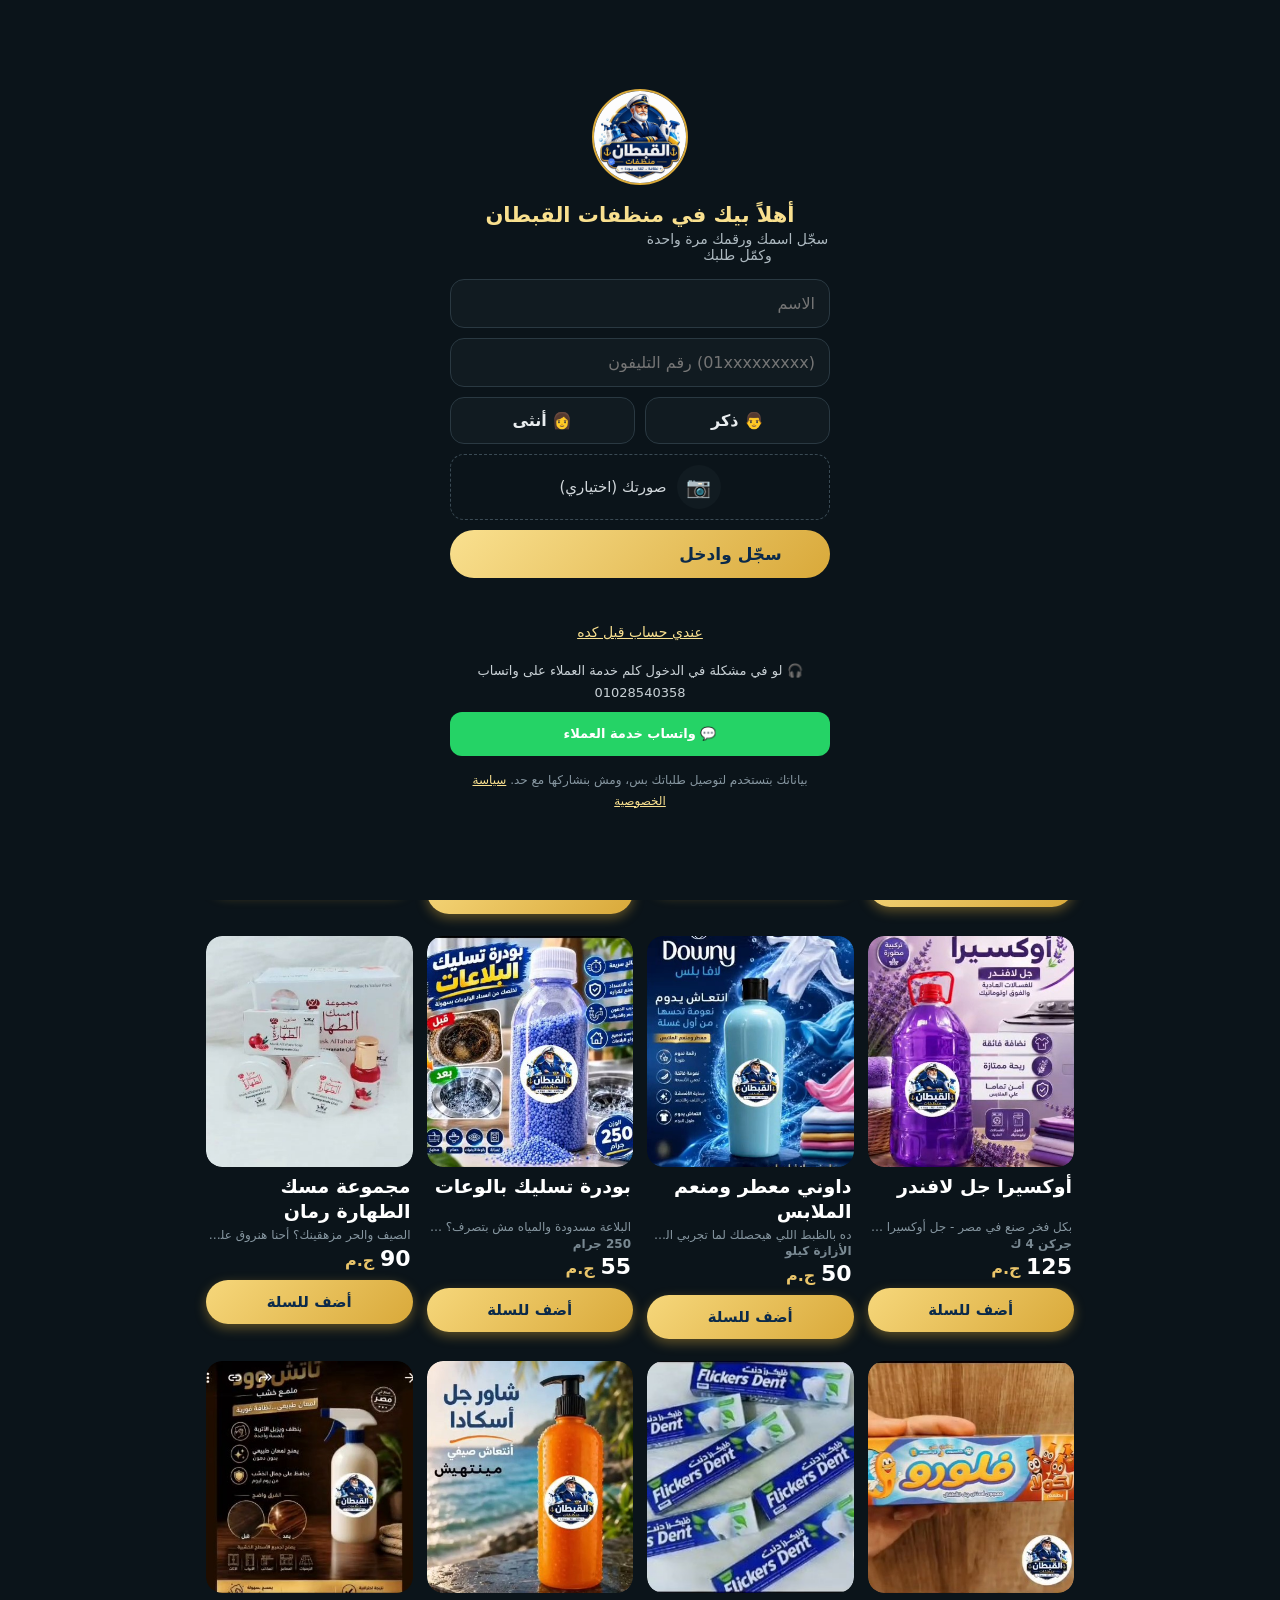
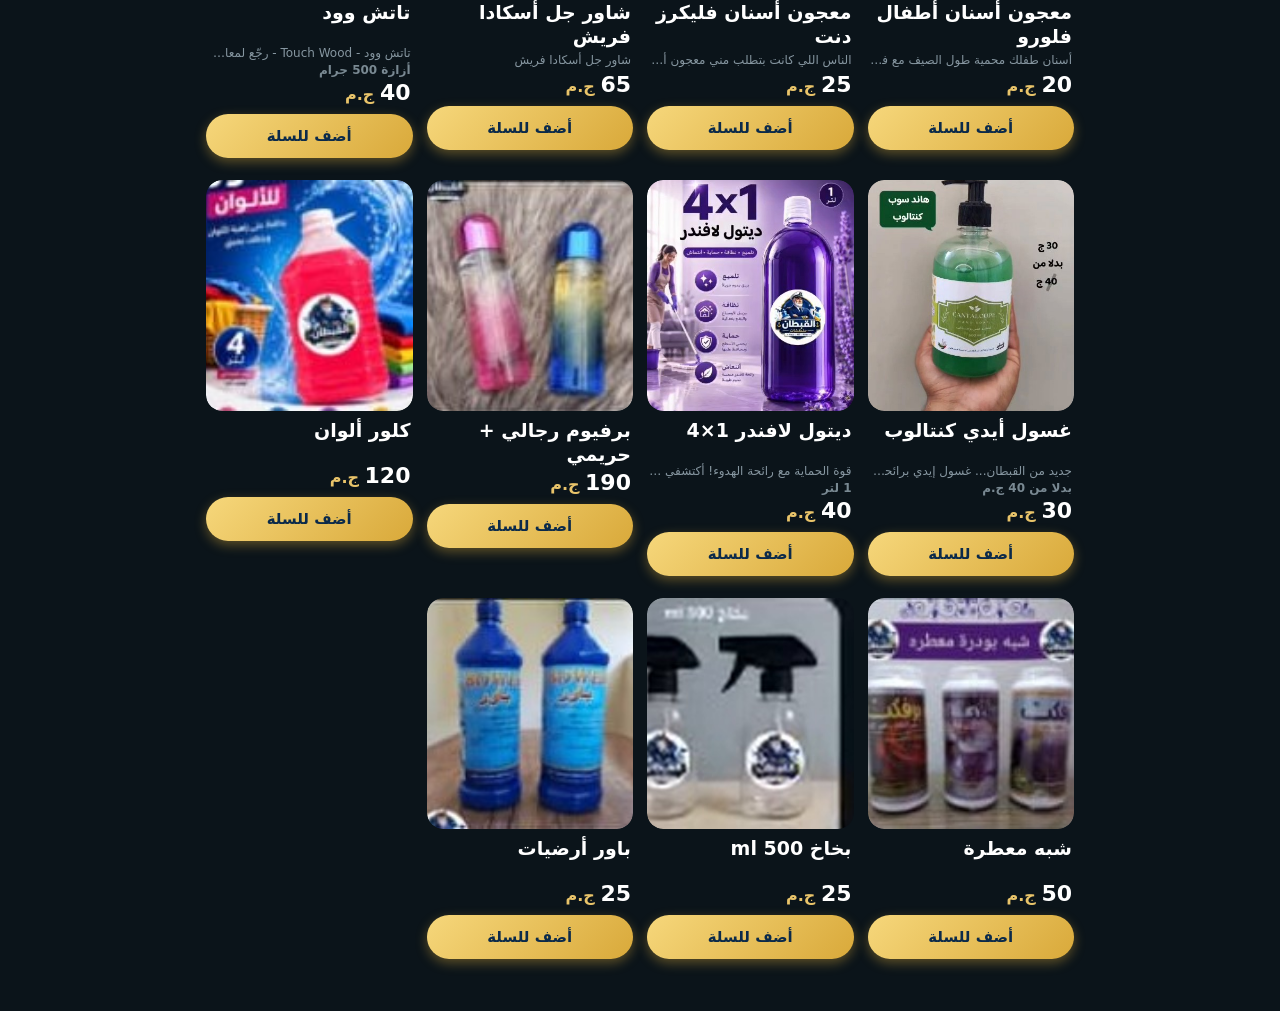
==== commit 8cf10735: "Add files via upload" ====
--- a/index.html
+++ b/index.html
@@ -9,7 +9,7 @@
 <link rel="manifest" href="manifest.webmanifest">
 <link rel="apple-touch-icon" href="icon-192.png">
 <title>منظفات القبطان</title>
-<link rel="preconnect" href="https://fonts.googleapis.com"><link href="https://fonts.googleapis.com/css2?family=Aref+Ruqaa:wght@700&display=swap" rel="stylesheet"><link rel="stylesheet" href="app.css">
+<style>html,body{background:#071c35}</style><link rel="preconnect" href="https://fonts.googleapis.com"><link href="https://fonts.googleapis.com/css2?family=Aref+Ruqaa:wght@700&display=swap" rel="stylesheet" media="print" onload="this.media='all'"><link rel="stylesheet" href="app.css">
 </head>
 <body>
 <div class="hero">
--- a/app.css
+++ b/app.css
@@ -317,3 +317,41 @@
 #mn .mn-inf{margin-top:8px;font-size:13px;color:#aebac1;line-height:1.9}#mn .mn-inf b{color:#fff;font-weight:600}
 #mn .mn-p>button{border:0;border-radius:14px;padding:14px;background:#1f2c34;color:#fff;font:inherit;font-weight:700;font-size:16px;text-align:right;cursor:pointer}
 #mn .mn-p>button.mn-x{background:none;color:#8696a0;text-align:center;margin-top:auto;font-weight:500}
+#mn .mn-av{position:relative;cursor:pointer}#mn .mn-av em{position:absolute;bottom:0;right:0;font-style:normal;font-size:14px;background:#f5c945;border-radius:50%;width:26px;height:26px;display:flex;align-items:center;justify-content:center}
+#mn-ef{background:#1f2c34;border-radius:14px;padding:10px;display:flex;flex-direction:column;gap:8px}#mn-ef[hidden]{display:none}
+#mn-ef input{background:#0b141a;border:1px solid #2a3942;border-radius:10px;color:#fff;padding:10px;font:inherit;text-align:right;color-scheme:dark}#mn-ef input:disabled{opacity:.55}
+#mn-ef label{font-size:12px;color:#9aa7ae}#ef-g{display:flex;gap:8px}#ef-g button{flex:1;border:1px solid #2a3942;background:#0b141a;color:#fff;border-radius:10px;padding:9px;font:inherit}#ef-g button.on{background:linear-gradient(135deg,#f6d77b,#d9a93a);color:#0b2a4a;font-weight:700}
+#ef-s{border:0;border-radius:10px;padding:11px;background:linear-gradient(135deg,#f6d77b,#d9a93a);color:#0b2a4a;font:inherit;font-weight:800}#ef-m{font-size:13px;color:#f6d77b;text-align:center}
+#hb.dot::after{content:"";position:absolute;top:2px;right:2px;width:11px;height:11px;border-radius:50%;background:#ff3b30;border:2px solid #071c35}
+#mn-cu{background:#ff3b30;color:#fff;border-radius:999px;padding:1px 8px;font-size:13px;margin-right:8px}#mn-cu[hidden]{display:none}
+#chat{position:fixed;inset:0;z-index:99995;background:#0b141a;display:flex;flex-direction:column;color:#fff}
+#chat .ch-h{display:flex;align-items:center;gap:10px;padding:calc(env(safe-area-inset-top) + 10px) 12px 10px;background:#1f2c34;font-size:17px}
+#chat .ch-h button{border:0;background:none;color:#f5c945;font-size:30px;line-height:1;padding:0 6px;cursor:pointer}
+#ch-list{flex:1;overflow:auto;padding:12px;display:flex;flex-direction:column;gap:8px}
+#chat .cm{max-width:80%;padding:8px 12px 4px;border-radius:14px;line-height:1.5;font-size:15px;word-break:break-word;white-space:pre-wrap}
+#chat .cm.me{align-self:flex-start;background:#005c4b;border-bottom-right-radius:4px}#chat .cm.ad{align-self:flex-end;background:#1f2c34;border-bottom-left-radius:4px}
+#chat .cm i{display:block;font-style:normal;font-size:11px;color:#9aa7ae;text-align:left;margin-top:2px}
+#chat .cm0{margin:auto;color:#9aa7ae;text-align:center;padding:20px}
+#chat .ch-f{display:flex;gap:8px;padding:10px 10px calc(env(safe-area-inset-bottom) + 10px);background:#1f2c34}
+#chat textarea{flex:1;resize:none;border:0;border-radius:20px;background:#0b141a;color:#fff;padding:11px 14px;font:inherit;max-height:100px}
+#chat .ch-f button{border:0;border-radius:20px;padding:0 18px;background:linear-gradient(135deg,#f6d77b,#d9a93a);color:#0b2a4a;font:inherit;font-weight:800}
+#mn .mn-av{overflow:visible !important}#mn .mn-av img{border-radius:50%}
+#mn .mn-av em{right:-16px !important;bottom:2px !important;width:32px !important;height:32px !important;font-size:17px !important;border:3px solid #111b21;box-shadow:0 2px 6px rgba(0,0,0,.5)}
+
+#reg.rs .rg{display:none !important}#reg:not(.rs) .rsb{display:none !important}
+#reg #r-rgo{width:100%;border:0;border-radius:26px;padding:14px;margin-top:8px;font:inherit;font-weight:800;font-size:17px;color:#0b2a4a;background:linear-gradient(135deg,#f9e08f,#d9a93a);cursor:pointer}
+#reg .r-lnk{background:none;border:0;color:#f9e08f;font:inherit;font-size:14px;margin-top:10px;padding:8px;text-decoration:underline;cursor:pointer}
+.ubind{display:block;margin-top:6px;border:1px solid #d9a93a;background:#fff8e1;color:#7a5b00;border-radius:12px;padding:6px 10px;font:inherit;font-size:12px;cursor:pointer}
+.uopen{display:block;margin-top:6px;font-size:12px;color:#2e7d32}
+#chat .ch-f[hidden],#chat .ch-r[hidden]{display:none}
+#chat #ch-m{padding:0 12px;background:#0b141a;color:#fff;font-size:20px;border:1px solid #2a3942}
+#chat .ch-r{display:flex;align-items:center;gap:10px;padding:10px 10px calc(env(safe-area-inset-bottom) + 10px);background:#1f2c34}
+#chat .ch-r button{border:0;border-radius:20px;padding:10px 16px;background:linear-gradient(135deg,#f6d77b,#d9a93a);color:#0b2a4a;font:inherit;font-weight:800}
+#chat .ch-r #ch-rc{background:#0b141a;color:#fff;padding:10px 14px}
+#chat .ch-r span{font-variant-numeric:tabular-nums;font-size:17px}#chat .ch-r em{flex:1;font-style:normal;color:#ff6b6b;font-size:14px;animation:bl 1s infinite}
+@keyframes bl{50%{opacity:.35}}
+.vp{display:flex;align-items:center;gap:8px;min-width:170px;border:0;background:none;color:inherit;font:inherit;padding:4px 0;cursor:pointer}
+.vp b{width:32px;height:32px;border-radius:50%;background:#f5c945;color:#0b2a4a;display:flex;align-items:center;justify-content:center;font-size:14px}
+.vp u{flex:1;height:4px;border-radius:2px;background:rgba(255,255,255,.25);position:relative;text-decoration:none;overflow:hidden}
+.vp u::after{content:"";position:absolute;inset:0;width:var(--w,0);background:#f5c945}
+.vp small{font-size:12px;opacity:.8}
